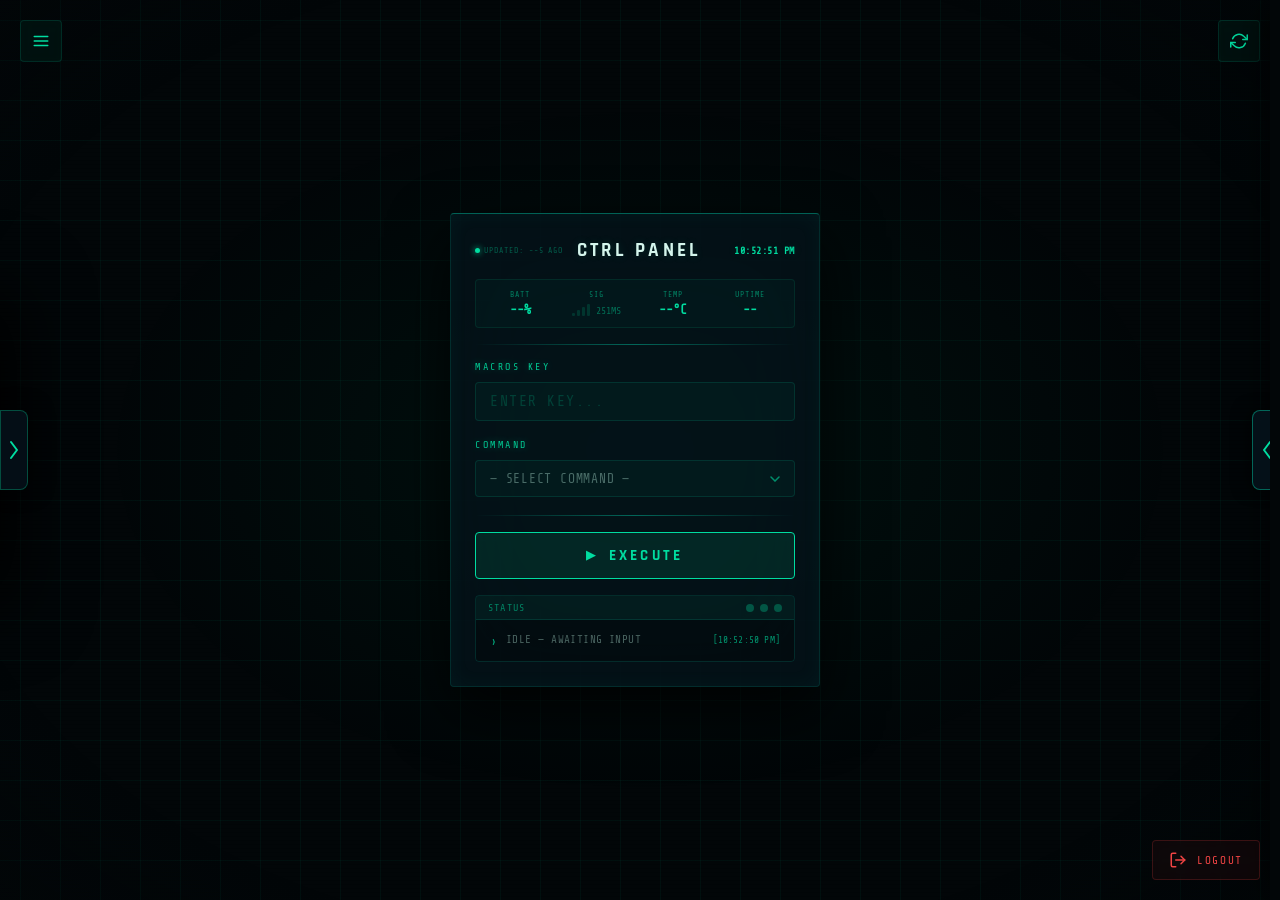
==== home.html @ 19fa2886 "SAVEPOINT : Added vault-display" ====
<!DOCTYPE html>
<html lang="en">
<head>
  <meta charset="UTF-8">
  <title>Control Panel</title>
  <meta name="viewport" content="width=device-width, initial-scale=1.0">
  <link rel="preconnect" href="https://fonts.googleapis.com">
  <link href="https://fonts.googleapis.com/css2?family=Share+Tech+Mono&family=Rajdhani:wght@500;700&display=swap" rel="stylesheet">
  <link rel="icon" type="image/svg+xml" href="favicon.svg">
  <link rel="stylesheet" href="style.css">
</head>
<body>
  <div class="noise"></div>
  <div class="bg-grid"></div>
  <div class="bg-vignette"></div>
  <div class="scanline"></div>
  
  <!-- Top Left Navigation Menu -->
  <div class="top-left-menu" id="topLeftMenu">
    <button class="nav-btn" onclick="document.getElementById('navDropdown').classList.toggle('open')" title="SYSTEM MENU">
      <svg width="18" height="18" viewBox="0 0 24 24" fill="none" stroke="currentColor" stroke-width="2" stroke-linecap="round" stroke-linejoin="round">
        <line x1="3" y1="12" x2="21" y2="12"></line>
        <line x1="3" y1="6" x2="21" y2="6"></line>
        <line x1="3" y1="18" x2="21" y2="18"></line>
      </svg>
    </button>
    <div class="nav-dropdown" id="navDropdown">
      <a href="/home" class="nav-drop-item">
        <svg width="14" height="14" viewBox="0 0 24 24" fill="none" stroke="currentColor" stroke-width="2" stroke-linecap="round" stroke-linejoin="round"><path d="M3 9l9-7 9 7v11a2 2 0 0 1-2 2H5a2 2 0 0 1-2-2z"></path><polyline points="9 22 9 12 15 12 15 22"></polyline></svg>
        DASHBOARD
      </a>
      <a href="/schedule" class="nav-drop-item">
        <svg width="14" height="14" viewBox="0 0 24 24" fill="none" stroke="currentColor" stroke-width="2" stroke-linecap="round" stroke-linejoin="round"><rect x="3" y="4" width="18" height="18" rx="2" ry="2"></rect><line x1="16" y1="2" x2="16" y2="6"></line><line x1="8" y1="2" x2="8" y2="6"></line><line x1="3" y1="10" x2="21" y2="10"></line></svg>
        SCHEDULER
      </a>
      <a href="/requests" class="nav-drop-item">
        <svg width="14" height="14" viewBox="0 0 24 24" fill="none" stroke="currentColor" stroke-width="2" stroke-linecap="round" stroke-linejoin="round"><polyline points="22 12 18 12 15 21 9 3 6 12 2 12"></polyline></svg>
        HTTP LOGS
      </a>
      <a href="/statuslogs" class="nav-drop-item">
        <svg width="14" height="14" viewBox="0 0 24 24" fill="none" stroke="currentColor" stroke-width="2" stroke-linecap="round" stroke-linejoin="round"><path d="M22 12h-4l-3 9L9 3l-3 9H2"></path></svg>
        STATUS LOGS
      </a>
      <a href="/schedule/logs" class="nav-drop-item">
        <svg width="14" height="14" viewBox="0 0 24 24" fill="none" stroke="currentColor" stroke-width="2" stroke-linecap="round" stroke-linejoin="round"><path d="M14 2H6a2 2 0 0 0-2 2v16a2 2 0 0 0 2 2h12a2 2 0 0 0 2-2V8z"></path><polyline points="14 2 14 8 20 8"></polyline><line x1="16" y1="13" x2="8" y2="13"></line><line x1="16" y1="17" x2="8" y2="17"></line><polyline points="10 9 9 9 8 9"></polyline></svg>
        SCHEDULE LOGS
      </a>
      <a href="/vault/list" class="nav-drop-item">
        <svg width="14" height="14" viewBox="0 0 24 24" fill="none" stroke="currentColor" stroke-width="2" stroke-linecap="round" stroke-linejoin="round"><path d="M22 19a2 2 0 0 1-2 2H4a2 2 0 0 1-2-2V5a2 2 0 0 1 2-2h5l2 3h9a2 2 0 0 1 2 2z"></path></svg>
        VAULT
      </a>
      <a href="/logout" class="nav-drop-item" style="color:#ef4444; border-top:1px solid rgba(239,68,68,0.2)">
        <svg width="14" height="14" viewBox="0 0 24 24" fill="none" stroke="currentColor" stroke-width="2" stroke-linecap="round" stroke-linejoin="round"><path d="M9 21H5a2 2 0 0 1-2-2V5a2 2 0 0 1 2-2h4"></path><polyline points="16 17 21 12 16 7"></polyline><line x1="21" y1="12" x2="9" y2="12"></line></svg>
        LOGOUT
      </a>
    </div>
  </div>

  <!-- Corner Reload Button -->
  <button class="reload-btn" onclick="location.reload()" title="RELOAD SYSTEM">
    <svg width="18" height="18" viewBox="0 0 24 24" fill="none" stroke="currentColor" stroke-width="2" stroke-linecap="round" stroke-linejoin="round">
      <path d="M23 4v6h-6"></path>
      <path d="M1 20v-6h6"></path>
      <path d="M3.51 9a9 9 0 0 1 14.85-3.36L23 10M1 14l4.64 4.36A9 9 0 0 0 20.49 15"></path>
    </svg>
  </button>

  <!-- Error Modal -->
  <div id="errorModal" class="modal">
    <div class="modal-content">
      <div class="modal-header">
        <span class="mono-xs" style="color:var(--red)">ERROR LOG DETAILS</span>
        <button class="modal-close" onclick="closeModal()">&times;</button>
      </div>
      <div id="errorModalBody" class="modal-body"></div>
    </div>
  </div>

  <!-- Confirmation Modal -->
  <div id="confirmModal" class="modal">
    <div class="modal-content confirm">
      <div class="modal-header confirm">
        <span class="mono-xs" style="color:var(--red)">SYSTEM CONFIRMATION</span>
      </div>
      <div class="modal-body confirm">
        <p id="confirmMessage" style="color:var(--text); font-size:12px; margin-bottom:20px;"></p>
        <div style="display:flex; gap:10px;">
          <button id="confirmBtn" class="confirm-btn yes">CLEAR LOGS</button>
          <button onclick="closeConfirm()" class="confirm-btn no">ABORT</button>
        </div>
      </div>
    </div>
  </div>


  <div class="container" id="mainContainer">
    <div class="scan-pulse"></div>

    <div class="panel-header">
      <div class="header-side">
        <div class="status-dot" id="dot"></div>
        <span id="lastSeen" class="mono-xs last-seen-label">UPDATED: --s AGO</span>
      </div>
      <h1 class="panel-title">CTRL PANEL</h1>
      <div class="header-side right">
        <span class="mono-xs" id="clock">--:--:--</span>
      </div>
    </div>

    <!-- Hardware Status Bar -->
    <div class="hw-status-bar">
      <div class="hw-item">
        <span class="hw-label">BATT</span>
        <div class="hw-val-wrap" id="battContainer">
          <span class="hw-val" id="battVal">--%</span>
          <svg class="charge-icon" id="chargeIcon" viewBox="0 0 24 24" width="10" height="10" fill="currentColor">
            <path d="M13 2L3 14h9l-1 8 10-12h-9l1-8z"></path>
          </svg>
        </div>
      </div>
      <div class="hw-item">
        <span class="hw-label">SIG</span>
        <div style="display:flex; align-items:center; gap:6px;">
          <div class="sig-bars" id="sigVal">
            <span class="bar"></span>
            <span class="bar"></span>
            <span class="bar"></span>
            <span class="bar"></span>
          </div>
          <span id="pingVal" class="mono-xs" style="opacity:0.8; font-size:10px; letter-spacing:0; margin-top:2px;">--ms</span>
        </div>
      </div>
      <div class="hw-item">
        <span class="hw-label">TEMP</span>
        <span class="hw-val" id="tempVal">--°C</span>
      </div>
      <div class="hw-item">
        <span class="hw-label">UPTIME</span>
        <span class="hw-val" id="uptimeVal">--</span>
      </div>
    </div>

    <div class="divider"></div>

    <!-- Macros Key -->
    <div class="field-group">
      <label class="field-label" for="key">MACROS KEY</label>
      <div class="input-wrap">
        <input
          type="password"
          id="key"
          class="stealth-input"
          placeholder="ENTER KEY..."
          autocomplete="off"
          spellcheck="false"
        >
        <div class="input-underline"></div>
      </div>
    </div>

    <!-- Command Select (custom) -->
    <div class="field-group">
      <label class="field-label">COMMAND</label>
      <div class="dropdown" id="dropdown">
        <button class="dd-trigger" id="ddTrigger" type="button" onclick="toggleDropdown()">
          <span class="dd-value" id="ddValue">— SELECT COMMAND —</span>
          <svg class="dd-arrow" id="ddArrow" width="10" height="6" viewBox="0 0 10 6" fill="none">
            <path d="M1 1L5 5L9 1" stroke="currentColor" stroke-width="1.5" stroke-linecap="round"/>
          </svg>
        </button>
        <div class="dd-menu" id="ddMenu">
          <div class="dd-search-wrap">
            <input type="text" id="ddSearch" placeholder="SEARCH COMMANDS..." autocomplete="off">
          </div>
          
          <div class="dd-group-label">SYSTEM & POWER</div>
          <button class="dd-item" type="button" data-value="cancel_all_prev_macros" onclick="selectCmd(this)">
            <svg class="dd-icon red" viewBox="0 0 24 24"><circle cx="12" cy="12" r="10"/><line x1="15" y1="9" x2="9" y2="15"/><line x1="9" y1="9" x2="15" y2="15"/></svg>
            TERMINATE ALL MACROS
          </button>
          <button class="dd-item" type="button" data-value="batterysaver_on" onclick="selectCmd(this)">
            <svg class="dd-icon" viewBox="0 0 24 24"><path d="M13 2L3 14h9l-1 8 10-12h-9l1-8z"/></svg>
            BATTERY SAVER ON
          </button>
          <button class="dd-item" type="button" data-value="batterysaver_off" onclick="selectCmd(this)">
            <svg class="dd-icon dim" viewBox="0 0 24 24"><path d="M13 2L3 14h9l-1 8 10-12h-9l1-8z"/></svg>
            BATTERY SAVER OFF
          </button>
          <button class="dd-item" type="button" data-value="darktheme_on" onclick="selectCmd(this)">
            <svg class="dd-icon" viewBox="0 0 24 24"><path d="M21 12.79A9 9 0 1 1 11.21 3 7 7 0 0 0 21 12.79z"/></svg>
            DARK THEME ON
          </button>
          <button class="dd-item" type="button" data-value="darktheme_off" onclick="selectCmd(this)">
            <svg class="dd-icon amber" viewBox="0 0 24 24"><circle cx="12" cy="12" r="5"/><line x1="12" y1="1" x2="12" y2="3"/><line x1="12" y1="21" x2="12" y2="23"/><line x1="4.22" y1="4.22" x2="5.64" y2="5.64"/><line x1="18.36" y1="18.36" x2="19.78" y2="19.78"/><line x1="1" y1="12" x2="3" y2="12"/><line x1="21" y1="12" x2="23" y2="12"/><line x1="4.22" y1="19.78" x2="5.64" y2="18.36"/><line x1="18.36" y1="5.64" x2="19.78" y2="4.22"/></svg>
            DARK THEME OFF
          </button>
          <button class="dd-item" type="button" data-value="netmonster" onclick="selectCmd(this)">
            <svg class="dd-icon" viewBox="0 0 24 24"><path d="M12 2L2 7l10 5 10-5-10-5zM2 17l10 5 10-5M2 12l10 5 10-5"/></svg>
            NETMONSTER STATUS
          </button>
          <button class="dd-item" type="button" data-value="test" onclick="selectCmd(this)">
            <svg class="dd-icon" viewBox="0 0 24 24"><polyline points="22 12 18 12 15 21 9 3 6 12 2 12"/></svg>
            TEST DIAGNOSTICS
          </button>

          <div class="dd-group-label">DEVICE CONTROL</div>
          <button class="dd-item" type="button" data-value="lock" onclick="selectCmd(this)">
            <svg class="dd-icon" viewBox="0 0 24 24"><rect x="3" y="11" width="18" height="11" rx="2" ry="2"/><path d="M7 11V7a5 5 0 0 1 10 0v4"/></svg>
            LOCK DEVICE
          </button>
          <button class="dd-item" type="button" data-value="aeroplane_on" onclick="selectCmd(this)">
            <svg class="dd-icon" viewBox="0 0 24 24"><path d="M17.8 19.2L16 11l3.5-3.5C21 6 21.5 4 21 3.5c-.5-.5-2.5 0-4 1.5L13.5 8.5 5.3 6.7c-1.1-.3-2.3.3-2.8 1.4-.3.9-.1 1.8.4 2.4l7.1 4.4L6.7 20c-.5.5-.6 1.2-.2 1.6s1.1.3 1.6-.2l5.1-3.3 4.4 7.1c.6.5 1.5.7 2.4.4 1.1-.5 1.7-1.7 1.4-2.8z"/></svg>
            AEROPLANE MODE ON
          </button>
          <button class="dd-item" type="button" data-value="aeroplane_off" onclick="selectCmd(this)">
            <svg class="dd-icon dim" viewBox="0 0 24 24"><path d="M17.8 19.2L16 11l3.5-3.5C21 6 21.5 4 21 3.5c-.5-.5-2.5 0-4 1.5L13.5 8.5 5.3 6.7c-1.1-.3-2.3.3-2.8 1.4-.3.9-.1 1.8.4 2.4l7.1 4.4L6.7 20c-.5.5-.6 1.2-.2 1.6s1.1.3 1.6-.2l5.1-3.3 4.4 7.1c.6.5 1.5.7 2.4.4 1.1-.5 1.7-1.7 1.4-2.8z"/><line x1="2" y1="2" x2="22" y2="22" stroke="currentColor" stroke-width="2"/></svg>
            AEROPLANE MODE OFF
          </button>
          <button class="dd-item" type="button" data-value="wifi_on" onclick="selectCmd(this)">
            <svg class="dd-icon" viewBox="0 0 24 24"><path d="M5 12.55a11 11 0 0 1 14.08 0"/><path d="M1.42 9a16 16 0 0 1 21.16 0"/><path d="M8.53 16.11a6 6 0 0 1 6.95 0"/><line x1="12" y1="20" x2="12.01" y2="20"/></svg>
            WIFI ENABLE
          </button>
          <button class="dd-item" type="button" data-value="wifi_off" onclick="selectCmd(this)">
            <svg class="dd-icon dim" viewBox="0 0 24 24"><path d="M5 12.55a11 11 0 0 1 14.08 0"/><path d="M1.42 9a16 16 0 0 1 21.16 0"/><path d="M8.53 16.11a6 6 0 0 1 6.95 0"/><line x1="2" y1="2" x2="22" y2="22" stroke="currentColor" stroke-width="2"/></svg>
            WIFI DISABLE
          </button>
          <button class="dd-item" type="button" data-value="bluetooth_on" onclick="selectCmd(this)">
            <svg class="dd-icon" viewBox="0 0 24 24"><polyline points="6.5 6.5 17.5 17.5 12 23 12 1 17.5 6.5 6.5 17.5"/></svg>
            BT ENABLE
          </button>
          <button class="dd-item" type="button" data-value="bluetooth_off" onclick="selectCmd(this)">
            <svg class="dd-icon dim" viewBox="0 0 24 24"><polyline points="6.5 6.5 17.5 17.5 12 23 12 1 17.5 6.5 6.5 17.5"/><line x1="2" y1="2" x2="22" y2="22" stroke="currentColor" stroke-width="2"/></svg>
            BT DISABLE
          </button>
          <button class="dd-item" type="button" data-value="autorotate_on" onclick="selectCmd(this)">
            <svg class="dd-icon" viewBox="0 0 24 24"><path d="M23 4v6h-6"/><path d="M1 20v-6h6"/><path d="M3.51 9a9 9 0 0 1 14.85-3.36L23 10M1 14l4.64 4.36A9 9 0 0 0 20.49 15"/></svg>
            AUTO ROTATE ENABLE
          </button>
          <button class="dd-item" type="button" data-value="autorotate_off" onclick="selectCmd(this)">
            <svg class="dd-icon dim" viewBox="0 0 24 24"><path d="M23 4v6h-6"/><path d="M1 20v-6h6"/><path d="M3.51 9a9 9 0 0 1 14.85-3.36L23 10M1 14l4.64 4.36A9 9 0 0 0 20.49 15"/><line x1="2" y1="2" x2="22" y2="22" stroke="currentColor" stroke-width="2"/></svg>
            AUTO ROTATE DISABLE
          </button>

          <div class="dd-group-label">LOCATION & TRACKING</div>
          <button class="dd-item" type="button" data-value="location_share_recent" onclick="selectCmd(this)">
            <svg class="dd-icon amber" viewBox="0 0 24 24"><path d="M21 10c0 7-9 13-9 13s-9-6-9-13a9 9 0 0 1 18 0z"/><circle cx="12" cy="10" r="3"/><polyline points="12 6 12 10 14 12"/></svg>
            GPS SYNC (RECENT)
          </button>
          <button class="dd-item" type="button" data-value="location_share" onclick="selectCmd(this)">
            <svg class="dd-icon amber" viewBox="0 0 24 24"><path d="M21 10c0 7-9 13-9 13s-9-6-9-13a9 9 0 0 1 18 0z"/><circle cx="12" cy="10" r="3"/><polyline points="12 6 12 10 14 12"/></svg>
            GPS SYNC (LIVE)
          </button>

          <div class="dd-group-label">MEDIA & SURVEILLANCE</div>
          <button class="dd-item" type="button" data-value="photo_click" onclick="selectCmd(this)">
            <svg class="dd-icon amber" viewBox="0 0 24 24"><path d="M23 19a2 2 0 0 1-2 2H3a2 2 0 0 1-2-2V8a2 2 0 0 1 2-2h4l2-3h6l2 3h4a2 2 0 0 1 2 2z"/><circle cx="12" cy="13" r="4"/></svg>
            TAKE PHOTO
          </button>
          <button class="dd-item" type="button" data-value="photo_front" onclick="selectCmd(this)">
            <svg class="dd-icon amber" viewBox="0 0 24 24"><path d="M23 19a2 2 0 0 1-2 2H3a2 2 0 0 1-2-2V8a2 2 0 0 1 2-2h4l2-3h6l2 3h4a2 2 0 0 1 2 2z"/><circle cx="12" cy="13" r="4"/><path d="M12 9v4M10 11h4"/></svg>
            TAKE PHOTO (FRONT)
          </button>
          <button class="dd-item" type="button" data-value="videorecording_on" onclick="selectCmd(this)">
            <svg class="dd-icon amber" viewBox="0 0 24 24"><polygon points="23 7 16 12 23 17 23 7"/><rect x="1" y="5" width="15" height="14" rx="2" ry="2"/><circle cx="8" cy="12" r="2"/></svg>
            RECORD VIDEO
          </button>
          <button class="dd-item" type="button" data-value="microphone_record" onclick="selectCmd(this)">
            <svg class="dd-icon amber" viewBox="0 0 24 24"><path d="M12 1a3 3 0 0 0-3 3v8a3 3 0 0 0 6 0V4a3 3 0 0 0-3-3z"/><path d="M19 10v2a7 7 0 0 1-14 0v-2"/><line x1="12" y1="19" x2="12" y2="23"/><line x1="8" y1="23" x2="16" y2="23"/></svg>
            RECORD AUDIO
          </button>
          <button class="dd-item" type="button" data-value="speak_text" onclick="selectCmd(this)">
            <svg class="dd-icon" viewBox="0 0 24 24"><path d="M16 21v-2a4 4 0 0 0-4-4H6a4 4 0 0 0-4 4v2"/><circle cx="9" cy="7" r="4"/><path d="M22 12c0 2.21-1.79 4-4 4M18 8c2.21 0 4 1.79 4 4"/></svg>
            SPEAK TEXT
          </button>
          <button class="dd-item" type="button" data-value="notification" onclick="selectCmd(this)">
            <svg class="dd-icon amber" viewBox="0 0 24 24"><path d="M18 8A6 6 0 0 0 6 8c0 7-3 9-3 9h18s-3-2-3-9"></path><path d="M13.73 21a2 2 0 0 1-3.46 0"></path></svg>
            SEND NOTIFICATION
          </button>
          <button class="dd-item" type="button" data-value="vibrate_on" onclick="selectCmd(this)">
            <svg class="dd-icon" viewBox="0 0 24 24"><path d="m2 8 2 2 2-2-2-2z"/><path d="m18 8 2 2 2-2-2-2z"/><path d="m2 16 2 2 2-2-2-2z"/><path d="m18 16 2 2 2-2-2-2z"/><path d="M9 18a3 3 0 0 1-3-3V9a3 3 0 0 1 6 0v6a3 3 0 0 1-3 3z"/></svg>
            VIBRATE MODE ON
          </button>
          <button class="dd-item" type="button" data-value="vibrate_off" onclick="selectCmd(this)">
            <svg class="dd-icon dim" viewBox="0 0 24 24"><path d="m2 8 2 2 2-2-2-2z"/><path d="m18 8 2 2 2-2-2-2z"/><path d="m2 16 2 2 2-2-2-2z"/><path d="m18 16 2 2 2-2-2-2z"/><path d="M9 18a3 3 0 0 1-3-3V9a3 3 0 0 1 6 0v6a3 3 0 0 1-3 3z"/><line x1="2" y1="2" x2="22" y2="22" stroke="currentColor" stroke-width="2"/></svg>
            VIBRATE MODE OFF
          </button>
          <button class="dd-item" type="button" data-value="vibrate_starwars" onclick="selectCmd(this)">
            <svg class="dd-icon" viewBox="0 0 24 24"><path d="M12 2v4M12 18v4M4.93 4.93l2.83 2.83m8.48 8.48l2.83 2.83M2 12h4m12 0h4M4.93 19.07l2.83-2.83m8.48-8.48l2.83-2.83"/><path d="M8 12a4 4 0 1 1 8 0 4 4 0 0 1-8 0Z"/></svg>
            VIBRATE STARWARS
          </button>
          <button class="dd-item" type="button" data-value="demo_on" onclick="selectCmd(this)">
            <svg class="dd-icon" viewBox="0 0 24 24"><rect x="2" y="3" width="20" height="14" rx="2" ry="2"/><line x1="8" y1="21" x2="16" y2="21"/><line x1="12" y1="17" x2="12" y2="21"/></svg>
            DEMO MODE ON
          </button>
          <button class="dd-item" type="button" data-value="demo_off" onclick="selectCmd(this)">
            <svg class="dd-icon dim" viewBox="0 0 24 24"><rect x="2" y="3" width="20" height="14" rx="2" ry="2"/><line x1="8" y1="21" x2="16" y2="21"/><line x1="12" y1="17" x2="12" y2="21"/><line x1="2" y1="2" x2="22" y2="22" stroke="currentColor" stroke-width="2"/></svg>
            DEMO MODE OFF
          </button>
          <button class="dd-item" type="button" data-value="start_sshd" onclick="selectCmd(this)">
            <svg class="dd-icon" viewBox="0 0 24 24"><polyline points="4 17 10 11 4 5"/><line x1="12" y1="19" x2="20" y2="19"/></svg>
            ROOT ACCESS (SSH)
          </button>
        </div>
      </div>
    </div>

    <!-- Secondary Parameter (cmd2) -->
    <div class="field-group" id="cmd2Wrapper" style="display: none; height: 0; overflow: hidden; margin-bottom: 0;">
      <label class="field-label" id="cmd2Label">PARAMETER</label>
      <div class="input-wrap">
        <textarea
          id="cmd2"
          placeholder="ENTER MESSAGE..."
          autocomplete="off"
          spellcheck="false"
          rows="1"
        ></textarea>
        <div class="input-underline"></div>
      </div>
    </div>
    <div class="divider"></div>

    <!-- Execute -->
    <button class="exec-btn" id="execBtn" onclick="execute()">
      <div class="exec-icon-wrap">
        <span class="exec-icon">▶</span>
        <span class="spinner"></span>
      </div>
      <span class="exec-label">EXECUTE</span>
      <div class="exec-ripple" id="ripple"></div>
    </button>

    <!-- Status terminal -->
    <div class="terminal">
      <div class="terminal-bar">
        <span class="mono-xs">STATUS</span>
        <div class="term-dots">
          <button id="copyLogsBtn" title="COPY LAST 10 LOGS" onclick="copyLogs()"></button>
          <span></span>
          <button id="clearLogsBtn" title="CLEAR LOGS" onclick="clearLogs()"></button>
        </div>
      </div>
      <div class="terminal-body" id="terminalBody">
        <!-- Managed by script.js -->
      </div>
    </div>

  </div>

  <!-- Left Sidebar Toggle Handle -->
  <div class="sidebar-toggle-handle left" id="leftSidebarHandle" onclick="toggleLeftSidebar()">
    <svg width="12" height="20" viewBox="0 0 12 20" fill="none" stroke="currentColor" stroke-width="2" stroke-linecap="round" stroke-linejoin="round">
      <polyline points="3 18 9 10 3 2"></polyline>
    </svg>
  </div>

  <!-- Left Sidebar (Audio Telemetry) -->
  <aside class="system-sidebar left" id="leftSidebar">
    <div class="sidebar-content">
      <section class="sidebar-section">

        <div class="volume-container">
          <button id="volExecuteBtn" class="floating-sync-btn" onclick="executeVolumeSync()" title="Sync to Device">
            <svg width="14" height="14" viewBox="0 0 24 24" fill="none" stroke="currentColor" stroke-width="2" stroke-linecap="round" stroke-linejoin="round">
              <path d="M21 2v6h-6"></path><path d="M3 12a9 9 0 0 1 15-6.7L21 8"></path><path d="M3 22v-6h6"></path><path d="M21 12a9 9 0 0 1-15 6.7L3 16"></path>
            </svg>
          </button>
          <!-- Ambient Waveform Background -->

          <div class="volume-waveform">
            <svg viewBox="0 0 400 100" preserveAspectRatio="none">
              <path d="M0 50 C 50 10, 100 90, 150 50 C 200 10, 250 90, 300 50 C 350 10, 400 90, 450 50" stroke="rgba(0, 255, 170, 0.4)" stroke-width="0.5" fill="none" />
              <path d="M0 50 C 70 20, 130 80, 200 50 C 270 20, 330 80, 400 50" stroke="rgba(0, 255, 170, 0.2)" stroke-width="0.3" fill="none" />
            </svg>
          </div>

          <!-- Media -->
          <div class="volume-track" data-type="media">
            <div class="volume-bar-bg">
              <div id="vol_media_fill" class="volume-bar-fill"></div>
            </div>
            <div id="vol_media_icon" class="volume-icon-wrap">
              <svg width="14" height="14" viewBox="0 0 24 24" fill="none" stroke="currentColor" stroke-width="2" stroke-linecap="round" stroke-linejoin="round"><path d="M9 18V5l12-2v13"></path><circle cx="6" cy="18" r="3"></circle><circle cx="18" cy="16" r="3"></circle></svg>
            </div>
            <span id="vol_media_val" class="volume-value">0%</span>
          </div>
          <!-- Ringer -->
          <div class="volume-track" data-type="ringer">
            <div class="volume-bar-bg">
              <div id="vol_ringer_fill" class="volume-bar-fill"></div>
            </div>
            <div id="vol_ringer_icon" class="volume-icon-wrap">
              <svg width="14" height="14" viewBox="0 0 24 24" fill="none" stroke="currentColor" stroke-width="2" stroke-linecap="round" stroke-linejoin="round"><path d="M22 16.92v3a2 2 0 0 1-2.18 2 19.79 19.79 0 0 1-8.63-3.07 19.5 19.5 0 0 1-6-6 19.79 19.79 0 0 1-3.07-8.67A2 2 0 0 1 4.11 2h3a2 2 0 0 1 2 1.72 12.84 12.84 0 0 0 .7 2.81 2 2 0 0 1-.45 2.11L8.09 9.91a16 16 0 0 0 6 6l1.27-1.27a2 2 0 0 1 2.11-.45 12.84 12.84 0 0 0 2.81.7A2 2 0 0 1 22 16.92z"></path></svg>
            </div>
            <span id="vol_ringer_val" class="volume-value">0%</span>
          </div>
          <!-- Notification -->
          <div class="volume-track" data-type="notification">
            <div class="volume-bar-bg">
              <div id="vol_notification_fill" class="volume-bar-fill"></div>
            </div>
            <div id="vol_notification_icon" class="volume-icon-wrap">
              <svg width="14" height="14" viewBox="0 0 24 24" fill="none" stroke="currentColor" stroke-width="2" stroke-linecap="round" stroke-linejoin="round"><path d="M18 8A6 6 0 0 0 6 8c0 7-3 9-3 9h18s-3-2-3-9"></path><path d="M13.73 21a2 2 0 0 1-3.46 0"></path></svg>
            </div>
            <span id="vol_notification_val" class="volume-value">0%</span>
          </div>
          <!-- Alarm -->
          <div class="volume-track" data-type="alarm">
            <div class="volume-bar-bg">
              <div id="vol_alarm_fill" class="volume-bar-fill"></div>
            </div>
            <div id="vol_alarm_icon" class="volume-icon-wrap">
              <svg width="14" height="14" viewBox="0 0 24 24" fill="none" stroke="currentColor" stroke-width="2" stroke-linecap="round" stroke-linejoin="round"><circle cx="12" cy="13" r="8"></circle><path d="M12 9v4l2 2"></path><path d="m5 3 2 2"></path><path d="m19 3-2 2"></path></svg>
            </div>
            <span id="vol_alarm_val" class="volume-value">0%</span>
          </div>
        </div>
      </section>
  </aside>

  <!-- System Sidebar -->

  <div class="sidebar-toggle-handle" id="sidebarHandle" onclick="toggleSidebar()">
    <svg width="12" height="20" viewBox="0 0 12 20" fill="none" stroke="currentColor" stroke-width="2" stroke-linecap="round" stroke-linejoin="round">
      <polyline points="9 18 3 10 9 2"></polyline>
    </svg>
  </div>

  <aside class="system-sidebar" id="systemSidebar">
    <div class="sidebar-content">
      <section class="sidebar-section">
        <label class="sidebar-label">System States</label>
        <div class="control-grid">
          <div class="control-item">
            <div class="control-info">
              <svg class="control-icon" width="18" height="18" viewBox="0 0 24 24" fill="none" stroke="currentColor" stroke-width="2" stroke-linecap="round" stroke-linejoin="round"><path d="M5 12.55a11 11 0 0 1 14.08 0"></path><path d="M1.42 9a16 16 0 0 1 21.16 0"></path><path d="M8.53 16.11a6 6 0 0 1 6.95 0"></path><line x1="12" y1="20" x2="12.01" y2="20"></line></svg>
              <span class="control-name">Wi-Fi</span>
            </div>
            <label class="switch">
              <input type="checkbox" id="toggle_wifi" onchange="toggleSystemSetting('wifi', this.checked)">
              <span class="slider"></span>
            </label>
          </div>
          <div class="control-item">
            <div class="control-info">
              <svg class="control-icon" width="18" height="18" viewBox="0 0 24 24" fill="none" stroke="currentColor" stroke-width="2" stroke-linecap="round" stroke-linejoin="round"><polyline points="6.5 6.5 17.5 17.5 12 23 12 1 17.5 6.5 6.5 17.5"></polyline></svg>
              <span class="control-name">Bluetooth</span>
            </div>
            <label class="switch">
              <input type="checkbox" id="toggle_bluetooth" onchange="toggleSystemSetting('bluetooth', this.checked)">
              <span class="slider"></span>
            </label>
          </div>
          <div class="control-item">
            <div class="control-info">
              <svg class="control-icon" width="18" height="18" viewBox="0 0 24 24" fill="none" stroke="currentColor" stroke-width="2" stroke-linecap="round" stroke-linejoin="round"><path d="M17.8 19.2L16 11l3.5-3.5C21 6 21.5 4 21 3.5c-.5-.5-2.5 0-4 1.5L13.5 8.5 5.3 6.7c-1.1-.3-2.3.3-2.8 1.4-.3.9-.1 1.8.4 2.4l7.1 4.4L6.7 20c-.5.5-.6 1.2-.2 1.6s1.1.3 1.6-.2l5.1-3.3 4.4 7.1c.6.5 1.5.7 2.4.4 1.1-.5 1.7-1.7 1.4-2.8z"></path></svg>
              <span class="control-name">Airplane</span>
            </div>
            <label class="switch">
              <input type="checkbox" id="toggle_airplane" onchange="toggleSystemSetting('airplane', this.checked)">
              <span class="slider"></span>
            </label>
          </div>
          <div class="control-item">
            <div class="control-info">
              <svg class="control-icon" width="18" height="18" viewBox="0 0 24 24" fill="none" stroke="currentColor" stroke-width="2" stroke-linecap="round" stroke-linejoin="round"><circle cx="12" cy="12" r="10"></circle><line x1="4.93" y1="4.93" x2="19.07" y2="19.07"></line></svg>
              <span class="control-name">DND</span>
            </div>
            <label class="switch">
              <input type="checkbox" id="toggle_dnd" onchange="toggleSystemSetting('dnd', this.checked)">
              <span class="slider"></span>
            </label>
          </div>
          <div class="control-item">
            <div class="control-info">
              <svg class="control-icon" width="18" height="18" viewBox="0 0 24 24" fill="none" stroke="currentColor" stroke-width="2" stroke-linecap="round" stroke-linejoin="round"><path d="M23 4v6h-6"></path><path d="M1 20v-6h6"></path><path d="M3.51 9a9 9 0 0 1 14.85-3.36L23 10"></path><path d="M1 14l4.64 4.36A9 9 0 0 0 20.49 15"></path></svg>
              <span class="control-name">Rotation</span>
            </div>
            <label class="switch">
              <input type="checkbox" id="toggle_rotate" onchange="toggleSystemSetting('rotate', this.checked)">
              <span class="slider"></span>
            </label>
          </div>
          <div class="control-item">
            <div class="control-info">
              <svg class="control-icon" width="18" height="18" viewBox="0 0 24 24" fill="none" stroke="currentColor" stroke-width="2" stroke-linecap="round" stroke-linejoin="round"><rect x="1" y="6" width="18" height="12" rx="2" ry="2"></rect><line x1="23" y1="13" x2="23" y2="11"></line><polyline points="8 12 11 15 16 10"></polyline></svg>
              <span class="control-name">Battery Saver</span>
            </div>
            <label class="switch">
              <input type="checkbox" id="toggle_batterysaver" onchange="toggleSystemSetting('batterysaver', this.checked)">
              <span class="slider"></span>
            </label>
          </div>
          <div class="control-item">
            <div class="control-info">
              <svg class="control-icon" width="18" height="18" viewBox="0 0 24 24" fill="none" stroke="currentColor" stroke-width="2" stroke-linecap="round" stroke-linejoin="round"><path d="M21 12.79A9 9 0 1 1 11.21 3 7 7 0 0 0 21 12.79z"></path></svg>
              <span class="control-name">Dark Mode</span>
            </div>
            <label class="switch">
              <input type="checkbox" id="toggle_night" onchange="toggleSystemSetting('night', this.checked)">
              <span class="slider"></span>
            </label>
          </div>
          <div class="control-item">
            <div class="control-info">
              <svg class="control-icon" width="18" height="18" viewBox="0 0 24 24" fill="none" stroke="currentColor" stroke-width="2" stroke-linecap="round" stroke-linejoin="round"><path d="M21 10c0 7-9 13-9 13s-9-6-9-13a9 9 0 0 1 18 0z"></path><circle cx="12" cy="10" r="3"></circle></svg>
              <span class="control-name">Location</span>
            </div>
            <label class="switch">
              <input type="checkbox" id="toggle_location" onchange="toggleSystemSetting('location', this.checked)">
              <span class="slider"></span>
            </label>
          </div>
          <div class="control-item">
            <div class="control-info">
              <svg class="control-icon" width="18" height="18" viewBox="0 0 24 24" fill="none" stroke="currentColor" stroke-width="2" stroke-linecap="round" stroke-linejoin="round"><path d="M9 18a3 3 0 0 1-3-3V9a3 3 0 0 1 6 0v6a3 3 0 0 1-3 3z"></path></svg>
              <span class="control-name">Vibrate</span>
            </div>
            <label class="switch">
              <input type="checkbox" id="toggle_mute" onchange="toggleSystemSetting('mute', this.checked)">
              <span class="slider"></span>
            </label>
          </div>
        </div>
      </section>

      <section class="sidebar-section">
        <label class="sidebar-label">Tactical Triggers</label>
        <div class="trigger-grid">
          <button class="trigger-btn" onclick="triggerImmediate('lock')">
            <svg width="14" height="14" viewBox="0 0 24 24" fill="none" stroke="currentColor" stroke-width="2"><rect x="3" y="11" width="18" height="11" rx="2" ry="2"></rect><path d="M7 11V7a5 5 0 0 1 10 0v4"></path></svg>
            <span>LOCK</span>
          </button>
          <button class="trigger-btn" onclick="triggerImmediate('location_share')">
            <svg width="14" height="14" viewBox="0 0 24 24" fill="none" stroke="currentColor" stroke-width="2"><path d="M21 10c0 7-9 13-9 13s-9-6-9-13a9 9 0 0 1 18 0z"></path><circle cx="12" cy="10" r="3"></circle></svg>
            <span>LIVE GPS</span>
          </button>
          <button class="trigger-btn" onclick="triggerImmediate('location_share_recent')">
            <svg width="14" height="14" viewBox="0 0 24 24" fill="none" stroke="currentColor" stroke-width="2"><circle cx="12" cy="12" r="10"></circle><polyline points="12 6 12 12 16 14"></polyline></svg>
            <span>RECENT GPS</span>
          </button>
          <button class="trigger-btn" onclick="triggerImmediate('photo_click')">
            <svg width="14" height="14" viewBox="0 0 24 24" fill="none" stroke="currentColor" stroke-width="2"><path d="M23 19a2 2 0 0 1-2 2H3a2 2 0 0 1-2-2V8a2 2 0 0 1 2-2h4l2-3h6l2 3h4a2 2 0 0 1 2 2z"></path><circle cx="12" cy="13" r="4"></circle></svg>
            <span>PHOTO</span>
          </button>
          <button class="trigger-btn" onclick="triggerImmediate('photo_front')">
            <svg width="14" height="14" viewBox="0 0 24 24" fill="none" stroke="currentColor" stroke-width="2"><path d="M23 19a2 2 0 0 1-2 2H3a2 2 0 0 1-2-2V8a2 2 0 0 1 2-2h4l2-3h6l2 3h4a2 2 0 0 1 2 2z"></path><circle cx="12" cy="13" r="4"></circle><path d="M12 9v4M10 11h4"></path></svg>
            <span>PHOTO (F)</span>
          </button>
          <button class="trigger-btn" onclick="triggerImmediate('videorecording_on')">
            <svg width="14" height="14" viewBox="0 0 24 24" fill="none" stroke="currentColor" stroke-width="2"><rect x="2" y="3" width="20" height="14" rx="2" ry="2"></rect><line x1="2" y1="10" x2="22" y2="10"></line><circle cx="12" cy="11" r="2"></circle></svg>
            <span>VIDEO REC</span>
          </button>
          <button class="trigger-btn" onclick="triggerImmediate('microphone_record')">
            <svg width="14" height="14" viewBox="0 0 24 24" fill="none" stroke="currentColor" stroke-width="2"><path d="M12 1a3 3 0 0 0-3 3v8a3 3 0 0 0 6 0V4a3 3 0 0 0-3-3z"></path><path d="M19 10v2a7 7 0 0 1-14 0v-2"></path><line x1="12" y1="19" x2="12" y2="23"></line></svg>
            <span>MIC REC</span>
          </button>
          <button class="trigger-btn" onclick="triggerImmediate('vibrate_starwars')">
            <svg width="14" height="14" viewBox="0 0 24 24" fill="none" stroke="currentColor" stroke-width="2"><path d="M13 2L3 14h9l-1 8 10-12h-9l1-8z"></path></svg>
            <span>STARWARS</span>
          </button>
          <button class="trigger-btn emergency" onclick="triggerImmediate('cancel_all_prev_macros')">
            <svg width="14" height="14" viewBox="0 0 24 24" fill="none" stroke="currentColor" stroke-width="2"><circle cx="12" cy="12" r="10"></circle><line x1="15" y1="9" x2="9" y2="15"></line><line x1="9" y1="9" x2="15" y2="15"></line></svg>
            <span>TERMINATE</span>
          </button>
        </div>
      </section>

      <section class="sidebar-section">
        <label class="sidebar-label">Interactive Comms</label>
        <div class="trigger-grid">
          <button class="trigger-btn" onclick="prepComms('speak_text', 'SPEAK')">
            <svg width="14" height="14" viewBox="0 0 24 24" fill="none" stroke="currentColor" stroke-width="2"><path d="M12 18.5a6.5 6.5 0 1 0 0-13 6.5 6.5 0 0 0 0 13z"></path><path d="M10.8 8.5L8.5 10.8l2.3 2.3"></path><path d="M13.2 13.5l2.3-2.3-2.3-2.3"></path></svg>
            <span>SPEAK</span>
          </button>
          <button class="trigger-btn" onclick="prepComms('notification', 'NOTIFY')">
            <svg width="14" height="14" viewBox="0 0 24 24" fill="none" stroke="currentColor" stroke-width="2"><path d="M18 8A6 6 0 0 0 6 8c0 7-3 9-3 9h18s-3-2-3-9"></path><path d="M13.73 21a2 2 0 0 1-3.46 0"></path></svg>
            <span>NOTIFY</span>
          </button>
        </div>
        
        <!-- Inline Comms Panel -->
        <div id="commsPanel" class="comms-panel">
          <div class="comms-header">
            <span id="commsTitle">SPEAK</span>
            <button class="comms-close" onclick="closeComms()">&times;</button>
          </div>
          <input type="text" id="commsInput" class="comms-input" placeholder="TYPE MESSAGE...">
          <button class="comms-send" id="commsSendBtn" onclick="execComms()">
            <span>EXECUTE</span>
            <svg width="12" height="12" viewBox="0 0 24 24" fill="none" stroke="currentColor" stroke-width="2"><line x1="22" y1="2" x2="11" y2="13"></line><polygon points="22 2 15 22 11 13 2 9 22 2"></polygon></svg>
          </button>
        </div>
      </section>
    </div>


    <div class="sidebar-footer">
      <button class="clear-btn" id="killAllBtn" onclick="killAllSettings()">
        <span class="exec-label">RESET</span>
      </button>
    </div>
  </aside>

<script src="script.js"></script>

<!-- Logout Button -->
<a href="/logout" class="logout-btn" title="TERMINATE SESSION AND CLEAR LOGS" onclick="setStatus('TERMINAL LOGS CLEARED', 'busy'); localStorage.removeItem('remote_terminal_history')">
  <svg width="18" height="18" viewBox="0 0 24 24" fill="none" stroke="currentColor" stroke-width="2" stroke-linecap="round" stroke-linejoin="round">
    <path d="M9 21H5a2 2 0 0 1-2-2V5a2 2 0 0 1 2-2h4"></path>
    <polyline points="16 17 21 12 16 7"></polyline>
    <line x1="21" y1="12" x2="9" y2="12"></line>
  </svg>
  <span>LOGOUT</span>
</a>

  <script>
    // Universal Backspace Navigation
    document.addEventListener('keydown', (e) => {
      if (e.key === 'Backspace') {
        const t = e.target;
        const isEditable = t.tagName === 'INPUT' || t.tagName === 'TEXTAREA' || t.isContentEditable;
        if (!isEditable) {
          e.preventDefault();
          window.history.back();
        }
      }
    });
  </script>
</body>
</html>
---- style.css ----
*, *::before, *::after { 
  box-sizing: border-box; 
  margin: 0; padding: 0; 
  -webkit-user-select: none;
  user-select: none;
  -webkit-touch-callout: none;
}

input, textarea, [contenteditable="true"], .stealth-input {
  -webkit-user-select: text !important;
  user-select: text !important;
}

:root {
  --bg:          #020608;
  --panel:       rgba(5, 18, 26, 0.93);
  --border:      rgba(0, 220, 180, 0.13);
  --border-hi:   rgba(0, 220, 180, 0.42);

  --teal:        #00dca0;
  --teal-dim:    rgba(0, 220, 160, 0.16);
  --teal-glow:   rgba(0, 220, 160, 0.15);
  --amber:       #f59e0b;
  --red:         #ef4444;

  --text:        #d4f5ec;
  --text-muted:  rgba(180, 230, 215, 0.40);
  --text-label:  rgba(0, 220, 160, 0.55);

  --mono:        'Share Tech Mono', monospace;
  --ui:          'Rajdhani', sans-serif;
  --r:           4px;
  --ease:        cubic-bezier(0.4, 0, 0.2, 1);
}

/* ── Background ─────────────────────────────────────────────── */
html {
  scrollbar-gutter: stable;
  scrollbar-width: thin;
  scrollbar-color: var(--teal) transparent;
}

/* Global Cyberpunk Scrollbar (Chrome/Edge/Safari) */
::-webkit-scrollbar {
  width: 6px;
  height: 6px;
}
::-webkit-scrollbar-track {
  background: var(--bg);
}
::-webkit-scrollbar-thumb {
  background: var(--border-hi);
  border-radius: 10px;
  border: 1px solid transparent;
}
::-webkit-scrollbar-thumb:hover {
  background: var(--teal);
  box-shadow: 0 0 10px var(--teal-glow);
}

.noise {
  position: fixed;
  top: -50%; left: -50%;
  width: 200%; height: 200%;
  background-image: url('[data-uri]');
  background-repeat: repeat;
  opacity: 0.045;
  z-index: 1000;
  pointer-events: none;
  animation: noiseJitter 0.2s steps(4) infinite;
}

@keyframes noiseJitter {
  0% { transform: translate(0,0); }
  25% { transform: translate(-0.5%, -0.5%); }
  50% { transform: translate(0.5%, 0.5%); }
  75% { transform: translate(-0.5%, 0.5%); }
  100% { transform: translate(0.5%, -0.5%); }
}

body {
  min-height: 100vh;
  background: var(--bg);
  display: flex;
  justify-content: center;
  align-items: center;
  font-family: var(--mono);
  overflow-x: hidden;
  overflow-y: auto;
  overscroll-behavior-y: auto;
}

.bg-grid {
  position: fixed; 
  inset: -100px; /* Oversized to allow parallax movement without gaps */
  background-image: 
    linear-gradient(rgba(0, 220, 160, 0.05) 1px, transparent 1px),
    linear-gradient(90deg, rgba(0, 220, 160, 0.05) 1px, transparent 1px);
  background-size: 40px 40px;
  z-index: -2;
  animation: gridFlow 120s linear infinite, gridPulse 15s ease-in-out infinite;
  transition: transform 0.15s cubic-bezier(0.23, 1, 0.32, 1);
  will-change: transform;
}

@keyframes gridFlow {
  from { background-position: 0 0; }
  to { background-position: 0 1000px; }
}

@keyframes gridPulse {
  0%, 100% { opacity: 0.6; }
  50% { opacity: 1; }
}

.top-left-menu {
  position: fixed; top: 20px; left: 20px;
  z-index: 1005;
}

.nav-dropdown {
  position: absolute; top: calc(100% + 10px); left: 0;
  background: var(--panel);
  backdrop-filter: blur(20px) saturate(1.3);
  -webkit-backdrop-filter: blur(20px) saturate(1.3);
  border: 1px solid var(--border-hi);
  border-radius: var(--r);
  box-shadow: 0 15px 35px rgba(0, 0, 0, 0.9), inset 0 0 15px rgba(0,220,160,0.03);
  display: flex; flex-direction: column;
  min-width: 170px;
  opacity: 0; pointer-events: none;
  transform: translateY(-10px);
  transition: all 0.25s var(--ease);
  overflow: hidden;
}
.nav-dropdown.open {
  opacity: 1; pointer-events: auto;
  transform: translateY(0);
}

.nav-drop-item {
  padding: 14px 16px;
  color: var(--text-muted);
  font-family: var(--mono); font-size: 11px; letter-spacing: 0.15em;
  text-decoration: none;
  border-bottom: 1px solid rgba(0, 220, 160, 0.1);
  transition: all 0.2s var(--ease);
  display: flex; align-items: center;
  border-left: 2px solid transparent;
}
.nav-drop-item:last-child {
  border-bottom: none;
}
.nav-drop-item:hover {
  background: rgba(0, 220, 160, 0.08);
  color: var(--teal);
  border-left-color: var(--teal);
}
.nav-drop-item svg {
  opacity: 0.6;
  transition: all 0.2s;
}
.nav-drop-item:hover svg {
  opacity: 1;
  filter: drop-shadow(0 0 5px var(--teal));
}

.reload-btn {
  position: fixed; top: 20px; right: 20px;
}

.nav-btn, .reload-btn {
  width: 42px; height: 42px;
  background: rgba(0, 220, 160, 0.05);
  border: 1px solid var(--border);
  border-radius: var(--r);
  color: var(--teal);
  display: flex; align-items: center; justify-content: center;
  cursor: pointer; z-index: 1000;
  transition: all 0.3s var(--ease);
  backdrop-filter: blur(4px);
  text-decoration: none;
}
.nav-btn:hover, .reload-btn:hover {
  background: var(--teal-dim);
  border-color: var(--teal);
  box-shadow: 0 0 15px var(--teal-glow);
}
.nav-btn:active, .reload-btn:active {
  transform: scale(0.92);
}
.nav-btn svg, .reload-btn svg {
  transition: transform 0.6s cubic-bezier(0.34, 1.56, 0.64, 1);
}
.nav-btn:hover svg {
  transform: scale(1.15);
}
button.nav-btn:hover svg {
  transform: rotate(90deg);
}
.reload-btn:hover svg {
  transform: rotate(180deg);
}
.reload-btn:active svg {
  transform: rotate(360deg);
}

.logout-btn {
  position: fixed; bottom: 20px; right: 20px;
  padding: 10px 16px;
  background: rgba(239, 68, 68, 0.05);
  border: 1px solid rgba(239, 68, 68, 0.2);
  border-radius: var(--r);
  color: var(--red);
  font-family: var(--mono); font-size: 11px; letter-spacing: 0.15em;
  display: flex; align-items: center; gap: 10px;
  text-decoration: none;
  cursor: pointer; z-index: 1000;
  transition: all 0.3s var(--ease);
  backdrop-filter: blur(4px);
}
body.sidebar-active .logout-btn {
  opacity: 0;
  pointer-events: none;
  transform: translateX(40px);
}
.logout-btn:hover {
  background: rgba(239, 68, 68, 0.15);
  border-color: var(--red);
  box-shadow: 0 0 15px rgba(239, 68, 68, 0.3);
  transform: translateY(-2px);
}
.logout-btn svg {
  transition: transform 0.3s var(--ease);
}
.logout-btn:hover svg {
  transform: translateX(3px);
}

.bg-vignette {
  position: fixed; inset: 0;
  background:
    radial-gradient(ellipse 60% 55% at 50% 50%, rgba(0,180,120,0.07), transparent 70%),
    radial-gradient(ellipse 100% 100% at 50% 50%, transparent 55%, rgba(2,6,8,0.95));
  pointer-events: none; z-index: 0;
}

.scanline {
  position: fixed; inset: 0;
  background: repeating-linear-gradient(
    0deg, transparent, transparent 3px,
    rgba(0,0,0,0.05) 3px, rgba(0,0,0,0.05) 4px
  );
  pointer-events: none; z-index: 1;
}

/* ── Panel ──────────────────────────────────────────────────── */
.container {
  position: relative; z-index: 10;
  background: rgba(5, 18, 26, 0.78); /* More translucent for glass effect */
  backdrop-filter: blur(45px) saturate(2.4);
  -webkit-backdrop-filter: blur(45px) saturate(2.4);
  border: 1px solid rgba(0, 220, 180, 0.15);
  border-top-color: rgba(0, 220, 180, 0.4);
  border-radius: var(--r);
  width: 90%; max-width: 370px;
  padding: 24px;
  box-shadow: 
    0 24px 60px rgba(0, 0, 0, 0.8),
    inset 0 0 20px rgba(0, 220, 160, 0.05); /* Internal luminescence */
  animation: panelIn 0.55s cubic-bezier(0.16, 1, 0.3, 1) both;
  transition: all 0.4s var(--ease);
}

.container.transmitting {
  box-shadow: 0 0 12px var(--teal-glow), 0 24px 60px rgba(0,0,0,0.7);
  border-color: var(--teal);
}

@keyframes panelIn {
  from { opacity: 0; transform: translateY(18px) scale(0.97); }
  to   { opacity: 1; transform: none; }
}

/* ── Transmission Pulse ────────────────────────────────────── */
.scan-pulse {
  position: absolute;
  top: 0; left: 0; right: 0;
  height: 2px;
  background: linear-gradient(90deg, transparent, var(--teal), transparent);
  box-shadow: 0 0 6px var(--teal);
  opacity: 0;
  pointer-events: none;
  z-index: 100;
}

.container.transmitting .scan-pulse {
  animation: scanMove 1s cubic-bezier(0.4, 0, 0.2, 1) forwards;
}

@keyframes scanMove {
  0% { top: 0; opacity: 0; }
  15% { opacity: 1; }
  85% { opacity: 1; }
  100% { top: 100%; opacity: 0; }
}

/* ── Header ─────────────────────────────────────────────────── */
.panel-header {
  display: flex; align-items: center; justify-content: space-between;
  margin-bottom: 16px;
  animation: fadeUp 0.4s 0.08s both;
}

.header-side {
  display: flex; align-items: center; gap: 4px;
  min-width: 80px;
}
.header-text-stack {
  display: flex;
  flex-direction: column;
  line-height: 1.1;
}
.last-seen-label {
  font-size: 8px !important;
  opacity: 0.7; /* Boosted base opacity */
  letter-spacing: 0;
}
.header-side.right { justify-content: flex-end; align-items: center; }

.panel-title {
  font-family: var(--ui);
  font-weight: 700; font-size: 19px;
  letter-spacing: 0.18em; color: var(--text);
  text-shadow: 0 0 10px var(--teal-glow);
}
.panel-title .accent { color: var(--teal); }

/* Hardware Status Bar */
.hw-status-bar {
  display: grid;
  grid-template-columns: repeat(4, 1fr);
  gap: 8px;
  margin-top: 4px;
  margin-bottom: 8px;
  padding: 10px;
  background: rgba(0, 220, 160, 0.03);
  border: 1px solid rgba(0, 220, 160, 0.1);
  border-radius: var(--r);
  animation: fadeUp 0.4s 0.1s both;
}
.hw-item {
  display: flex;
  flex-direction: column;
  align-items: center;
  gap: 3px;
}
.hw-label {
  font-size: 8px;
  color: var(--text-label);
  letter-spacing: 1px;
}
.hw-val {
  font-size: 13px;
  font-family: var(--mono);
  font-weight: 700;
  color: var(--teal);
}

.hw-val-wrap {
  display: flex;
  align-items: center;
  gap: 4px;
}

.charge-icon {
  color: var(--teal);
  display: none;
}

#battContainer.charging .charge-icon {
  display: inline-block;
  animation: battPulse 3s ease-in-out infinite;
}

#battContainer.charging .hw-val {
  color: var(--teal);
  animation: battPulse 3s ease-in-out infinite;
}

.hw-val.critical {
  color: var(--red) !important;
  animation: criticalPulse 1s ease-in-out infinite !important;
}

@keyframes battPulse {
  0%, 100% { opacity: 1; }
  50% { opacity: 0.5; }
}

@keyframes criticalPulse {
  0%, 100% { opacity: 1; text-shadow: 0 0 10px var(--red); }
  50% { opacity: 0.5; text-shadow: 0 0 2px var(--red); }
}

/* Signal Bars */
.sig-bars {
  display: flex;
  align-items: flex-end;
  gap: 2px;
  height: 12px;
  margin-top: 2px;
}
.sig-bars .bar {
  width: 3px;
  background: rgba(0, 220, 160, 0.15);
  border-radius: 1px;
}
.sig-bars .bar:nth-child(1) { height: 25%; }
.sig-bars .bar:nth-child(2) { height: 50%; }
.sig-bars .bar:nth-child(3) { height: 75%; }
.sig-bars .bar:nth-child(4) { height: 100%; }

.sig-bars .bar.fill {
  background: var(--teal);
  box-shadow: 0 0 5px var(--teal-glow);
}

.mono-xs {
  font-family: var(--mono);
  font-size: 10px; letter-spacing: 0.12em;
  color: var(--text-label); text-transform: uppercase;
}

#clock {
  color: var(--teal);
  opacity: 1 !important;
  font-weight: 700;
  text-shadow: 0 0 10px var(--teal-glow);
  letter-spacing: 0.05em;
}

/* Status dot */
.status-dot {
  width: 5px; height: 5px; border-radius: 50%;
  background: var(--teal); box-shadow: 0 0 6px var(--teal);
  animation: dotPulse 1.8s ease-in-out infinite;
}
.status-dot.busy  { background: var(--amber); box-shadow: 0 0 8px var(--amber); animation-duration: 0.8s; }
.status-dot.error { background: var(--red);   box-shadow: 0 0 8px var(--red);   animation: none; }

@keyframes dotPulse {
  0%,100% { opacity:1; transform: scale(1); }
  50%      { opacity:.4; transform: scale(0.8); }
}

/* ── Divider ────────────────────────────────────────────────── */
.divider {
  height: 1px;
  background: linear-gradient(90deg, transparent, var(--border-hi), transparent);
  margin: 16px 0;
}

/* ── Field groups ───────────────────────────────────────────── */
.field-group {
  margin-bottom: 18px;
  animation: fadeUp 0.4s 0.15s both;
}
.field-group + .field-group { animation-delay: 0.22s; }

.field-label {
  display: block;
  font-family: var(--mono);
  font-size: 10px;
  color: var(--teal);
  letter-spacing: 0.25em;
  margin-bottom: 10px;
  text-transform: uppercase;
  text-shadow: 0 0 8px rgba(0, 220, 160, 0.4);
  opacity: 0.9;
}

/* ── Input ──────────────────────────────────────────────────── */
.input-wrap { position: relative; }

input[type="text"],
textarea,
.stealth-input {
  width: 100%;
  background: rgba(0,220,160,0.04);
  border: 1px solid var(--border);
  border-radius: var(--r);
  padding: 10px 14px;
  font-family: var(--mono);
  font-size: 15px; letter-spacing: 0.1em;
  color: var(--teal); outline: none;
  transition: border-color .2s var(--ease), box-shadow .2s var(--ease);
  caret-color: var(--teal);
}
.stealth-input {
  -webkit-text-security: disc !important; /* Forces dots visually */
  text-security: disc !important;
}
textarea {
  resize: none;
  overflow-y: hidden;
  min-height: 42px;
  line-height: 1.5;
}
input[type="password"]::placeholder,
input[type="text"]::placeholder,
textarea::placeholder { color: rgba(0,220,160,0.2); }
input[type="password"]:focus,
input[type="text"]:focus,
textarea:focus {
  border-color: var(--teal);
  box-shadow: 0 0 0 3px rgba(0,220,160,0.1);
}
.input-underline {
  position: absolute; bottom: 0; left: 0;
  height: 2px; width: 0;
  background: var(--teal); box-shadow: 0 0 10px var(--teal);
  border-radius: 0 0 var(--r) var(--r);
  transition: width .3s var(--ease);
}
input:focus ~ .input-underline { width: 100%; }

/* Secondary Param Wrapper */
#cmd2Wrapper {
  transition: all 0.3s var(--ease);
}
#cmd2Wrapper.visible {
  display: block !important;
  height: auto !important;
  margin-bottom: 18px !important;
  overflow: visible !important;
  animation: fadeUp 0.4s both;
}

/* ── Select ─────────────────────────────────────────────────── */
/* ── Custom Dropdown ────────────────────────────────────────── */
.dropdown { position: relative; z-index: 1; }
.dropdown.open { z-index: 200; }
.container.dropdown-open .divider,
.container.dropdown-open .exec-btn,
.container.dropdown-open .terminal,
.container.dropdown-open #timeWrapper,
.container.dropdown-open #cmd2Wrapper {
  opacity: 0;
  pointer-events: none;
  visibility: hidden;
}

.dd-trigger {
  width: 100%;
  display: flex; align-items: center; justify-content: space-between;
  background: rgba(0,220,160,0.04);
  border: 1px solid var(--border);
  border-radius: var(--r);
  padding: 10px 14px;
  font-family: var(--mono); font-size: 13px;
  letter-spacing: 0.06em; color: var(--text-muted);
  cursor: pointer; outline: none;
  transition: border-color .2s var(--ease), box-shadow .2s var(--ease);
  -webkit-tap-highlight-color: transparent;
}
.dd-trigger:hover { border-color: rgba(0,220,160,0.4); background: rgba(0,220,160,0.08); }
.dd-trigger.open {
  background: #020c08;
  border-color: rgba(0,220,160,0.5);
  box-shadow: 0 4px 15px rgba(0,0,0,0.5);
  border-bottom-left-radius: 0;
  border-bottom-right-radius: 0;
}
.dd-trigger.open .dd-arrow { transform: rotate(180deg); }
.dd-trigger.selected { color: var(--teal); }

.dd-value {
  flex: 1; text-align: left;
  display: flex; align-items: center; gap: 10px;
}
.dd-value .dd-icon { margin: 0; opacity: 1; }

.dd-arrow {
  color: var(--teal); flex-shrink: 0;
  transition: transform .22s var(--ease);
  opacity: 0.6;
}

.dd-menu {
  position: absolute; top: 100%; left: 0; right: 0;
  background: #020c08;
  box-shadow: 0 15px 40px rgba(0, 0, 0, 0.95);
  border: 1px solid rgba(0, 220, 160, 0.3);
  border-top: none;
  border-bottom-left-radius: var(--r);
  border-bottom-right-radius: var(--r);
  overflow-y: auto; /* ENABLE SCROLL */
  max-height: 0;
  opacity: 0;
  pointer-events: none;
  transition: max-height .28s var(--ease), opacity .2s var(--ease);
  z-index: 100;
  
  /* Cyberpunk Scrollbar */
  scrollbar-width: thin;
  scrollbar-color: var(--teal) transparent;
}
.dd-menu::-webkit-scrollbar { width: 4px; }
.dd-menu::-webkit-scrollbar-thumb { background: var(--teal); border-radius: 10px; }

.dd-search-wrap {
  position: sticky; top: 0;
  background: #020c08;
  padding: 10px;
  border-bottom: 1px solid var(--border);
  z-index: 10;
}
#ddSearch {
  width: 100%;
  background: rgba(0,220,160,0.05);
  border: 1px solid var(--border);
  border-radius: 4px;
  padding: 8px 12px;
  color: var(--teal);
  font-family: var(--mono);
  font-size: 13px;
  outline: none;
}
#ddSearch:focus {
  border-color: var(--teal);
  background: rgba(0,220,160,0.1);
}

.dd-menu.open {
  max-height: 320px; /* INCREASED HEIGHT */
  opacity: 1 !important;
  background: #020c08 !important;
  pointer-events: auto;
}

.dd-group-label {
  padding: 7px 14px 4px;
  font-size: 9px; letter-spacing: 0.18em;
  color: var(--text-label);
  position: sticky; top: 41px; background: #020c08; z-index: 1;
}

.dd-item {
  width: 100%; padding: 12px 14px;
  background: transparent; border: none;
  color: var(--text-muted); font-family: var(--mono); font-size: 11px;
  text-align: left; cursor: pointer;
  display: flex; align-items: center; gap: 10px;
  transition: all 0.2s;
  border-left: 2px solid transparent;
}
.dd-icon {
  width: 14px; height: 14px;
  fill: none; stroke: var(--teal);
  stroke-width: 2; stroke-linecap: round; stroke-linejoin: round;
  opacity: 0.8; flex-shrink: 0;
}
.dd-icon.amber { stroke: var(--amber); }
.dd-icon.red { stroke: var(--red); }
.dd-icon.dim { opacity: 0.4; filter: none; }

.dd-item:hover, .dd-item.focused {
  background: rgba(20, 255, 236, 0.05);
  color: var(--teal);
  border-left-color: var(--teal);
}
.dd-item:hover .dd-icon, .dd-item.focused .dd-icon {
  opacity: 1; filter: drop-shadow(0 0 5px var(--teal));
}
.dd-item:hover .dd-icon.amber, .dd-item.focused .dd-icon.amber {
  filter: drop-shadow(0 0 5px var(--amber));
}

select option, select optgroup {
  background: #050d12; color: var(--text); font-size: 13px;
}
select option[disabled] { color: var(--text-muted); }
select:focus {
  border-color: var(--teal);
  box-shadow: 0 0 0 3px rgba(0,220,160,0.1);
}
select:hover { border-color: var(--border-hi); }


select:focus ~ .select-arrow { transform: translateY(-50%) rotate(180deg); }

/* ── Execute button ─────────────────────────────────────────── */
.exec-btn {
  position: relative; overflow: hidden;
  width: 100%;
  display: flex; align-items: center; justify-content: center; gap: 10px;
  padding: 13px;
  background: var(--teal-dim);
  border: 1px solid var(--teal);
  border-radius: var(--r);
  color: var(--teal);
  font-family: var(--ui); font-weight: 700;
  font-size: 15px; letter-spacing: 0.22em;
  cursor: pointer;
  transition:
    background .2s var(--ease),
    box-shadow .2s var(--ease),
    transform .15s var(--ease);
  animation: fadeUp 0.4s 0.3s both;
  -webkit-tap-highlight-color: transparent;
}

.exec-icon-wrap {
  position: relative;
  display: flex; align-items: center; justify-content: center;
}

.exec-icon { font-size: 12px; line-height: 1; transition: opacity 0.2s, transform 0.2s; }

.spinner {
  position: absolute;
  width: 14px; height: 14px;
  border: 2px solid rgba(0, 220, 160, 0.2);
  border-top-color: var(--teal);
  border-radius: 50%;
  opacity: 0;
  transition: opacity 0.2s;
}

.exec-btn.loading .exec-icon {
  opacity: 0;
  transform: scale(0.5);
}

.exec-btn.loading .spinner {
  opacity: 1;
  animation: spin 0.8s linear infinite;
}

@keyframes spin {
  to { transform: rotate(360deg); }
}

.exec-btn:hover {
  background: rgba(0,220,160,0.22);
  box-shadow: 0 0 8px rgba(0, 220, 160, 0.2), inset 0 0 6px rgba(0,220,160,0.04);
}
.exec-btn:active { transform: scale(0.98); }
.exec-btn:disabled { opacity: 0.45; pointer-events: none; }

/* Ripple */
.exec-ripple {
  position: absolute; border-radius: 50%;
  background: rgba(0,220,160,0.12);
  transform: scale(0); pointer-events: none;
}
.exec-ripple.go { animation: ripple .55s linear forwards; }
@keyframes ripple {
  to { transform: scale(5); opacity: 0; }
}

/* ── Terminal ───────────────────────────────────────────────── */
.terminal {
  margin-top: 16px;
  border: 1px solid var(--border);
  border-radius: var(--r); overflow: hidden;
  animation: fadeUp 0.4s 0.38s both;
}
.terminal-bar {
  display: flex; align-items: center; justify-content: space-between;
  padding: 6px 12px;
  background: rgba(0,220,160,0.05);
  border-bottom: 1px solid var(--border);
}
.term-dots { display: flex; gap: 6px; align-items: center; }
.term-dots span, #clearLogsBtn, #copyLogsBtn {
  width: 8px; height: 8px; border-radius: 50%;
  background: var(--teal); opacity: 0.3;
}
#clearLogsBtn, #copyLogsBtn {
  border: none; cursor: pointer; transition: all 0.2s;
  padding: 0; outline: none;
}
#clearLogsBtn:hover {
  background: var(--red);
  opacity: 1;
  box-shadow: 0 0 8px var(--red);
}
#copyLogsBtn:hover {
  background: var(--amber);
  opacity: 1;
  box-shadow: 0 0 8px var(--amber);
}
.terminal-body {
  padding: 12px 14px;
  display: flex;
  flex-direction: column;
  gap: 6px;
  max-height: 140px;
  overflow-y: auto;
  background: rgba(0,0,0,0.3);
  scrollbar-width: thin;
  scrollbar-color: var(--teal-dim) transparent;
}
.terminal-body::-webkit-scrollbar { width: 4px; }
.terminal-body::-webkit-scrollbar-thumb { background: var(--teal-dim); border-radius: 10px; }

.t-line {
  display: flex;
  align-items: flex-start;
  justify-content: space-between;
  gap: 8px;
  animation: lineIn 0.2s ease-out both;
  transform: translateZ(0); /* Hardware acceleration */
}
.t-content {
  display: flex;
  align-items: flex-start;
  gap: 8px;
  flex: 1;
}
@keyframes lineIn {
  from { opacity: 0; transform: translateX(-4px); }
  to   { opacity: 1; transform: none; }
}

.t-prompt { color: var(--teal); font-size: 14px; opacity: .75; flex-shrink: 0; margin-top: 2px; }
.t-text {
  font-family: var(--mono); font-size: 11px;
  line-height: 1.4;
  letter-spacing: 0.04em; color: var(--text-muted);
  flex: 1; transition: color .25s ease;
  word-break: break-all;
}
.t-text.ok   { color: var(--teal); }
.t-text.err  { color: var(--red); }
.t-text.busy { color: var(--amber); }
.t-text.telemetry { 
  color: #fff; 
  background: rgba(0, 220, 160, 0.1); 
  padding: 2px 6px; 
  border-left: 2px solid var(--teal); 
  border-radius: 1px;
  font-weight: bold;
  letter-spacing: 1px;
  text-shadow: 0 0 5px var(--teal-glow);
}

.err-details-btn {
  display: inline-block;
  margin-left: 6px;
  font-size: 9px;
  color: var(--amber);
  cursor: pointer;
  text-decoration: underline;
  opacity: 0.8;
  transition: opacity 0.2s;
}
.err-details-btn:hover { opacity: 1; color: var(--red); }
.t-time {
  font-size: 9.5px;
  color: var(--teal);
  opacity: 0.65;
  font-family: var(--mono);
  flex-shrink: 0;
  margin-top: 3px;
  letter-spacing: 0.02em;
}

.map-link {
  display: inline-block;
  margin-top: 5px;
  color: var(--amber);
  text-decoration: none;
  border: 1px solid var(--amber);
  padding: 4px 10px;
  font-size: 10px;
  border-radius: 2px;
  transition: all 0.2s var(--ease);
  letter-spacing: 0.1em;
}
.map-link:hover {
  background: rgba(245, 158, 11, 0.15);
  box-shadow: 0 0 12px rgba(245, 158, 11, 0.3);
  transform: translateY(-1px);
}
.map-link:active {
  transform: translateY(0);
}

.t-cursor {
  color: var(--teal); font-size: 14px;
  animation: blink 1.1s step-start infinite;
  display: inline-block;
  margin-left: 4px;
}
@keyframes blink { 0%,100%{opacity:1} 50%{opacity:0} }

/* ── Animations ─────────────────────────────────────────────── */
@keyframes fadeUp {
  from { opacity: 0; transform: translateY(8px); }
  to   { opacity: 1; transform: none; }
}

/* Glitch & Shake */
@keyframes shake {
  0%, 100% { transform: translateX(0); }
  20% { transform: translateX(-8px) skewX(5deg); }
  40% { transform: translateX(8px) skewY(-2deg); }
  60% { transform: translateX(-5px) skewX(-5deg); }
  80% { transform: translateX(5px) skewY(2deg); }
}

@keyframes glitch {
  0% {
    text-shadow: 0.05em 0 0 var(--red), -0.025em -0.05em 0 var(--teal),
                 0.025em 0.05em 0 var(--amber);
  }
  14% {
    text-shadow: 0.05em 0 0 var(--red), -0.025em -0.05em 0 var(--teal),
                 0.025em 0.05em 0 var(--amber);
  }
  15% {
    text-shadow: -0.05em -0.025em 0 var(--red), 0.025em 0.025em 0 var(--teal),
                 -0.05em -0.05em 0 var(--amber);
  }
  49% {
    text-shadow: -0.05em -0.025em 0 var(--red), 0.025em 0.025em 0 var(--teal),
                 -0.05em -0.05em 0 var(--amber);
  }
  50% {
    text-shadow: 0.025em 0.05em 0 var(--red), 0.05em 0 0 var(--teal),
                 0 -0.05em 0 var(--amber);
  }
  99% {
    text-shadow: 0.025em 0.05em 0 var(--red), 0.05em 0 0 var(--teal),
                 0 -0.05em 0 var(--amber);
  }
  100% {
    text-shadow: -0.025em 0 0 var(--red), -0.025em -0.025em 0 var(--teal),
                 -0.025em -0.05em 0 var(--amber);
  }
}

.glitch-effect {
  animation: shake 0.3s cubic-bezier(.36,.07,.19,.97) both,
             glitch 0.3s cubic-bezier(.25,.46,.45,.94) both;
}

/* ── Purge Animation ────────────────────────────────────────── */
@keyframes purgeGlitch {
  0% { transform: translate(0); filter: brightness(1); opacity: 1; }
  15% { transform: translate(-4px, 2px); filter: brightness(3) saturate(3); clip-path: inset(20% 0 40% 0); }
  30% { transform: translate(4px, -2px); clip-path: inset(10% 0 60% 0); }
  45% { transform: scaleY(0.01) scaleX(1.2); filter: brightness(10); opacity: 1; }
  60% { transform: scaleY(0.01) scaleX(0); opacity: 0; }
  100% { transform: scale(0); opacity: 0; }
}
.terminal-purging {
  animation: purgeGlitch 0.8s cubic-bezier(0.19, 1, 0.22, 1) forwards;
  pointer-events: none;
}

/* ── Modal ──────────────────────────────────────────────────── */
.modal {
  position: fixed; inset: 0;
  background: rgba(2,6,8,0.95);
  display: none; align-items: center; justify-content: center;
  z-index: 2000;
  padding: 20px;
}
.modal.open { display: flex; }
.modal-content {
  background: #0a0a0c;
  border: 1px solid var(--red);
  padding: 16px;
  width: 100%; max-width: 380px;
  border-radius: var(--r);
  box-shadow: 0 0 15px rgba(239, 68, 68, 0.15);
  animation: modalIn 0.3s cubic-bezier(0.23, 1, 0.32, 1);
  transform: translateZ(0); /* Hardware acceleration */
}
@keyframes modalIn {
  from { opacity: 0; transform: scale(0.95) translateY(10px); }
  to { opacity: 1; transform: scale(1) translateY(0); }
}
.modal-header {
  display: flex; justify-content: space-between; align-items: center;
  margin-bottom: 16px; border-bottom: 1px solid rgba(239, 68, 68, 0.2);
  padding-bottom: 8px;
}
.modal-close {
  background: transparent; border: none;
  color: var(--text-muted); font-size: 24px;
  cursor: pointer; line-height: 1;
}
.modal-close:hover { color: var(--red); }
.modal-body {
  color: var(--text-muted); font-family: var(--mono); font-size: 11px;
  word-break: break-all; max-height: 240px; overflow-y: auto;
  line-height: 1.5;
  scrollbar-width: thin; scrollbar-color: var(--red) transparent;
}
.modal-body::-webkit-scrollbar { width: 4px; }
.modal-body::-webkit-scrollbar-thumb { background: var(--red); }

/* Confirmation Modal Specifics */
.modal-content.confirm { border-color: var(--red); box-shadow: 0 0 10px rgba(239, 68, 68, 0.1); }
.modal-header.confirm { border-bottom-color: rgba(239, 68, 68, 0.15); }
.confirm-btn {
  flex: 1; padding: 10px; border: 1px solid; border-radius: var(--r);
  font-family: var(--mono); font-size: 11px; font-weight: bold; cursor: pointer;
  transition: all 0.2s var(--ease); text-align: center;
}
.confirm-btn.yes { background: rgba(239, 68, 68, 0.1); color: var(--red); border-color: rgba(239, 68, 68, 0.3); }
.confirm-btn.yes:hover { background: rgba(239, 68, 68, 0.2); border-color: var(--red); box-shadow: 0 0 10px rgba(239, 68, 68, 0.3); }
.confirm-btn.no { background: rgba(0, 220, 160, 0.05); color: var(--teal); border-color: rgba(0, 220, 160, 0.2); }
.confirm-btn.no:hover { background: rgba(0, 220, 160, 0.1); border-color: var(--teal); box-shadow: 0 0 10px var(--teal-glow); }

@media (max-width: 768px) {

  .terminal-body {
    max-height: 250px;
  }

  .t-text.ok, .t-text.busy, .t-text.err {
    text-shadow: none !important;
  }
  
  .bg-grid { 
    opacity: 0.1; 
    animation: none !important; /* Static wallpaper on mobile */
    background-position: center center !important;
  }
  
  .exec-ripple { display: none !important; }
}

@media (max-width: 400px) {
  .container { 
    padding: 18px 16px; 
    margin-top: -12vh; 
    backdrop-filter: blur(8px) saturate(1.1);
    -webkit-backdrop-filter: blur(8px) saturate(1.1);
  }
  .panel-title { font-size: 17px; }
}

/* ── System Sidebar Toggles ────────────────────────────────── */
.sidebar-toggle-handle {
  position: fixed;
  top: 50%;
  transform: translateY(-50%);
  width: 28px; height: 80px;
  background: var(--panel);
  border: 1px solid var(--border-hi);
  display: flex; align-items: center; justify-content: center;
  cursor: pointer; z-index: 1001;
  transition: all 0.3s var(--ease);
  color: var(--teal);
  box-shadow: -5px 0 15px rgba(0,0,0,0.5);
}

/* Right Handle Specifics */
.sidebar-toggle-handle:not(.left) {
  right: 0;
  border-right: none;
  border-radius: 8px 0 0 8px;
}
.sidebar-toggle-handle:not(.left):hover {
  width: 34px;
  background: var(--teal-dim);
  box-shadow: -5px 0 20px var(--teal-glow);
}
.sidebar-toggle-handle.open:not(.left) {
  right: 320px;
}
.sidebar-toggle-handle svg {
  transition: transform 0.4s var(--ease);
}
.sidebar-toggle-handle.open svg {
  transform: rotate(180deg);
}


.system-sidebar {
  position: fixed;
  top: 0; right: -320px;
  width: 320px; height: 100vh;
  background: var(--panel);
  backdrop-filter: blur(20px) saturate(1.3);
  -webkit-backdrop-filter: blur(20px) saturate(1.3);
  border-left: 1px solid var(--border-hi);
  z-index: 1000;
  transition: right 0.4s cubic-bezier(0.16, 1, 0.3, 1);
  display: flex; flex-direction: column;
  box-shadow: -10px 0 40px rgba(0,0,0,0.8);
  user-select: none;
  -webkit-user-select: none;
}
.system-sidebar.open {
  right: 0;
}

/* Left Handle Specifics */
.sidebar-toggle-handle.left {
  left: 0;
  border-left: none;
  border-radius: 0 8px 8px 0;
  background: hsla(204, 67%, 6%, 0.85);
  backdrop-filter: blur(20px);
  -webkit-backdrop-filter: blur(20px);
  border: 1px solid rgba(0, 220, 160, 0.3);
  box-shadow: 5px 0 20px rgba(0,0,0,0.5);
}
.sidebar-toggle-handle.left:hover {
  width: 34px;
  background: rgba(0, 255, 170, 0.15);
  box-shadow: 5px 0 20px var(--teal-glow);
}
.sidebar-toggle-handle.left.open {
  left: 220px;
}
.sidebar-toggle-handle.left svg {
  transform: rotate(0deg);
}
.sidebar-toggle-handle.left.open svg {
  transform: rotate(180deg);
}


/* ── Left Sidebar (High-Contrast Cyber Refactor) ───────────── */
.system-sidebar.left {
  top: 50%;
  left: -220px;
  right: auto;
  width: 220px;
  height: auto;
  max-height: 80vh;
  transform: translateY(-50%);
  
  /* 1. BACKGROUND: Using requested HSL value with high-def blur */
  background: hsla(204, 67%, 6%, 0.85);
  backdrop-filter: blur(40px) saturate(2.5);
  -webkit-backdrop-filter: blur(40px) saturate(2.5);
  
  /* 2. NO BORDER: Clean edge design */
  border: none;
  border-radius: 0 24px 24px 0;
  
  /* 3. VISIBILITY SHADOWS: Sharp spatial grounding without glow */
  box-shadow: 20px 0 70px rgba(0, 0, 0, 0.95);
    
  z-index: 1000;
  transition: left 0.6s cubic-bezier(0.16, 1, 0.3, 1);
}

.system-sidebar.left.open {
  left: 0;
}


.system-sidebar.left .sidebar-content {
  padding: 15px 15px 5px 15px; /* Tightened padding */
  position: relative;
  z-index: 2;
}
.system-sidebar.left .sidebar-section {
  margin-bottom: 0; /* Remove extra section margin */
}




.sidebar-content {
  padding: 30px 24px 80px 24px;
  flex: 1;
  overflow-y: auto;
  overscroll-behavior: contain;
  -webkit-overflow-scrolling: touch;
  transform: translateZ(0); /* Force GPU acceleration */
  scrollbar-width: thin;
  scrollbar-color: var(--teal) transparent;
}
.sidebar-content::-webkit-scrollbar { width: 4px; }
.sidebar-content::-webkit-scrollbar-thumb { background: var(--teal); border-radius: 10px; }

.sidebar-section {
  margin-bottom: 30px;
}
.sidebar-label {
  font-family: var(--mono);
  font-size: 10px;
  color: var(--text-label);
  letter-spacing: 2px;
  text-transform: uppercase;
  margin-bottom: 12px;
  display: block;
  opacity: 0.8;
}

/* ── Volume Sliders (Refined Android 16 Style) ─────────────── */
.volume-container {
  display: flex;
  justify-content: space-between;
  gap: 12px;
  padding: 30px 0 15px 0; /* Increased top clearance */
  height: 300px;
  position: relative;
}

.floating-sync-btn {
  position: absolute;
  top: -5px; /* Lifted above the tracks */
  right: 0px;
  width: 22px; /* Smaller button */
  height: 22px;
  border-radius: 50%;
  background: rgba(0, 220, 160, 0.1);
  border: 1px solid rgba(0, 220, 160, 0.25);
  color: var(--teal);
  display: flex;
  align-items: center;
  justify-content: center;
  cursor: pointer;
  z-index: 25;
  transition: all 0.3s var(--ease);
  box-shadow: 0 4px 10px rgba(0,0,0,0.4);
}

.floating-sync-btn svg {
  width: 11px;
  height: 11px;
}

.floating-sync-btn:hover {
  background: var(--teal-dim);
  border-color: var(--teal);
  box-shadow: 0 0 10px var(--teal-glow);
}

.floating-sync-btn:active {
  background: rgba(0, 220, 160, 0.2);
}

.floating-sync-btn svg {
  opacity: 0.9;
}

.floating-sync-btn.loading svg {
  animation: sync-spin 1s linear infinite;
}

@keyframes sync-spin {
  from { transform: rotate(0deg); }
  to { transform: rotate(360deg); }
}

.volume-track {
  display: flex;
  flex-direction: column;
  align-items: center;
  gap: 12px;
  flex: 1;
}
.volume-bar-bg {
  width: 32px; 
  flex: 1;
  background: hsl(186, 74%, 7%); /* Deeper cyan-tinted empty state */
  border: 1px solid rgba(0, 255, 170, 0.25); /* Brightened border */
  border-radius: 16px;
  position: relative;
  overflow: hidden;
  
  /* INNER DEPTH: Tactile hollowing */
  box-shadow: 
    inset 0 4px 15px rgba(0, 0, 0, 0.9),
    inset 0 0 10px rgba(0, 255, 170, 0.1);
}
.volume-bar-fill {
  position: absolute;
  bottom: 0;
  left: 0;
  width: 100%;
  height: 0%; /* Dynamic */
  background: linear-gradient(to top, #008f6a, #00ffaa); /* Much brighter green */
  transition: height 0.8s cubic-bezier(0.175, 0.885, 0.32, 1.275), opacity 0.2s var(--ease);
}

.volume-bar-fill::before,
.volume-bar-fill::after {
  content: '';
  position: absolute;
  top: -12px;
  left: -50%;
  width: 200%;
  height: 20px;
  border-radius: 38%;
  pointer-events: none;
}

/* Front Wave Layer */
.volume-bar-fill::before {
  background: #00ffaa;
  opacity: 0.85;
  animation: liquidWave1 3.5s linear infinite;
  z-index: 2;
}

/* Deep Back Wave Layer */
.volume-bar-fill::after {
  background: #008f6a;
  opacity: 0.6;
  animation: liquidWave2 4.5s linear infinite;
  z-index: 1;
}

@keyframes liquidWave1 {
  0% { transform: rotate(0deg) translateY(0); }
  50% { transform: rotate(180deg) translateY(-2px); }
  100% { transform: rotate(360deg) translateY(0); }
}

@keyframes liquidWave2 {
  0% { transform: rotate(0deg) translateY(0); }
  50% { transform: rotate(-180deg) translateY(2px); }
  100% { transform: rotate(-360deg) translateY(0); }
}
.volume-icon-wrap {
  margin-top: 5px;
  color: #00ffaa; /* Vivid green */
  opacity: 1;
}
.volume-value {
  font-family: var(--mono);
  font-size: 12px;
  font-weight: 800;
  color: #00ffaa;
  letter-spacing: 1px;
}





.trigger-grid {
  display: grid;
  grid-template-columns: repeat(2, 1fr);
  gap: 10px;
}
.trigger-btn {
  background: rgba(0, 220, 160, 0.05);
  border: 1px solid var(--border);
  border-radius: var(--r);
  padding: 14px 8px;
  color: var(--teal);
  font-family: var(--mono);
  font-size: 10px;
  display: flex;
  flex-direction: column;
  align-items: center;
  gap: 8px;
  cursor: pointer;
  transition: all 0.2s var(--ease);
  text-transform: uppercase;
  letter-spacing: 1px;
}
.trigger-btn:hover {
  background: var(--teal-dim);
  border-color: var(--teal);
  box-shadow: 0 0 15px var(--teal-glow);
  transform: translateY(-2px);
}
.trigger-btn:active {
  transform: scale(0.95);
}
.trigger-btn svg {
  opacity: 0.7;
}

.comms-panel {
  margin-top: 15px;
  background: rgba(0, 220, 160, 0.05);
  border: 1px solid rgba(0, 220, 160, 0.2);
  border-radius: var(--r);
  padding: 15px;
  display: none;
  flex-direction: column;
  gap: 12px;
  animation: slideDown 0.3s var(--ease);
}
@keyframes slideDown {
  from { opacity: 0; transform: translateY(-10px); }
  to { opacity: 1; transform: translateY(0); }
}
.comms-header {
  display: flex;
  justify-content: space-between;
  align-items: center;
}
#commsTitle {
  font-family: var(--mono);
  font-size: 10px;
  color: var(--teal);
  letter-spacing: 2px;
}
.comms-close {
  background: none; border: none; color: var(--text-muted); cursor: pointer; font-size: 18px; line-height: 1;
}
.comms-input {
  background: rgba(0,0,0,0.3);
  border: 1px solid var(--border);
  border-radius: 4px;
  padding: 10px;
  color: #fff;
  font-family: var(--ui);
  font-size: 12px;
  width: 100%;
}
.comms-input:focus {
  outline: none; border-color: var(--teal);
}
.comms-send {
  background: var(--teal);
  color: #000;
  border: none;
  border-radius: 4px;
  padding: 10px;
  font-family: var(--mono);
  font-size: 10px;
  font-weight: bold;
  cursor: pointer;
  display: flex;
  align-items: center;
  justify-content: center;
  gap: 8px;
  transition: all 0.2s;
}
.comms-send:hover {
  background: #fff;
  box-shadow: 0 0 15px var(--teal-glow);
}


/* Tactical Toggles */
.control-grid {
  display: grid;
  grid-template-columns: 1fr;
  gap: 16px;
}
.control-item {
  display: flex;
  align-items: center;
  justify-content: space-between;
  padding: 12px 14px;
  background: rgba(0, 220, 160, 0.03);
  border: 1px solid rgba(0, 220, 160, 0.08);
  border-radius: var(--r);
  transition: all 0.2s;
}
.control-item:hover {
  background: rgba(0, 220, 160, 0.06);
  border-color: rgba(0, 220, 160, 0.2);
}

.control-info {
  display: flex;
  align-items: center;
  gap: 12px;
}
.control-icon {
  color: var(--teal);
  opacity: 0.6;
}
.control-name {
  font-family: var(--ui);
  font-weight: 500;
  font-size: 13px;
  color: var(--text);
  letter-spacing: 0.5px;
}

.switch {
  position: relative;
  display: inline-block;
  width: 42px; height: 22px;
  -webkit-tap-highlight-color: transparent;
}
.switch input { opacity: 0; width: 0; height: 0; }
.slider {
  position: absolute; cursor: pointer;
  top: 0; left: 0; right: 0; bottom: 0;
  background-color: rgba(255,255,255,0.05);
  transition: .4s;
  border-radius: 20px;
  border: 1px solid rgba(255,255,255,0.1);
}
.slider:before {
  position: absolute; content: "";
  height: 14px; width: 14px;
  left: 3px; bottom: 3px;
  background-color: var(--text-muted);
  transition: .4s;
  border-radius: 50%;
  box-shadow: 0 0 5px rgba(0,0,0,0.5);
}
input:checked + .slider {
  background-color: var(--teal-dim);
  border-color: var(--teal);
}
input:checked + .slider:before {
  transform: translateX(20px);
  background-color: var(--teal);
  box-shadow: 0 0 10px var(--teal-glow);
}
input:focus + .slider {
  outline: none;
  box-shadow: none;
}



.exec-btn {
  background: rgba(0, 220, 160, 0.1);
  border: 1px solid var(--teal);
  color: var(--teal);
}
.exec-btn:hover {
  background: var(--teal-dim);
  box-shadow: 0 0 15px var(--teal-glow);
}
.clear-btn {
  background: rgba(239, 68, 68, 0.05);
  border: 1px solid rgba(239, 68, 68, 0.3);
  color: #ef4444;
}
.clear-btn:hover {
  background: rgba(239, 68, 68, 0.15);
  border-color: #ef4444;
  box-shadow: 0 0 15px rgba(239, 68, 68, 0.2);
}
.exec-btn:active, .clear-btn:active {
  transform: scale(0.96);
}

.sidebar-footer {
  padding: 16px 24px;
  border-top: 1px solid rgba(239, 68, 68, 0.15);
  background: rgba(5, 18, 26, 0.95);
  display: flex;
}

.sidebar-footer .clear-btn {
  width: 100%;
  height: 38px;
  display: flex;
  align-items: center;
  justify-content: center;
  font-family: var(--mono);
  font-size: 11px;
  font-weight: 700;
  letter-spacing: 2px;
  border-radius: var(--r);
  cursor: pointer;
  transition: all 0.3s var(--ease);
}


.pulse-err {
  border-color: var(--red) !important;
  animation: keyPulse 0.3s ease infinite;
}

@keyframes keyPulse {
  0%, 100% { transform: translateX(0); }
  25% { transform: translateX(-4px); }
  75% { transform: translateX(4px); }
}

@media (max-width: 400px) {
  .system-sidebar {
    width: 100%;
    right: -100%;
  }
  .sidebar-toggle-handle.open {
    right: calc(100% - 24px);
  }
}

.volume-waveform {
  position: absolute;
  inset: 0;
  z-index: 0;
  opacity: 0.15;
  pointer-events: none;
  overflow: hidden;
  display: flex;
  align-items: center;
}
.volume-waveform svg {
  width: 200%; height: 60%;
  animation: waveDrift 15s linear infinite;
  filter: blur(0.5px);
}
@keyframes waveDrift {
  from { transform: translateX(0); }
  to { transform: translateX(-50%); }
}

/* Ctrl key override for normal text selection */
body.ctrl-select-mode,
body.ctrl-select-mode * {
  user-select: text !important;
  -webkit-user-select: text !important;
  cursor: auto !important;
}
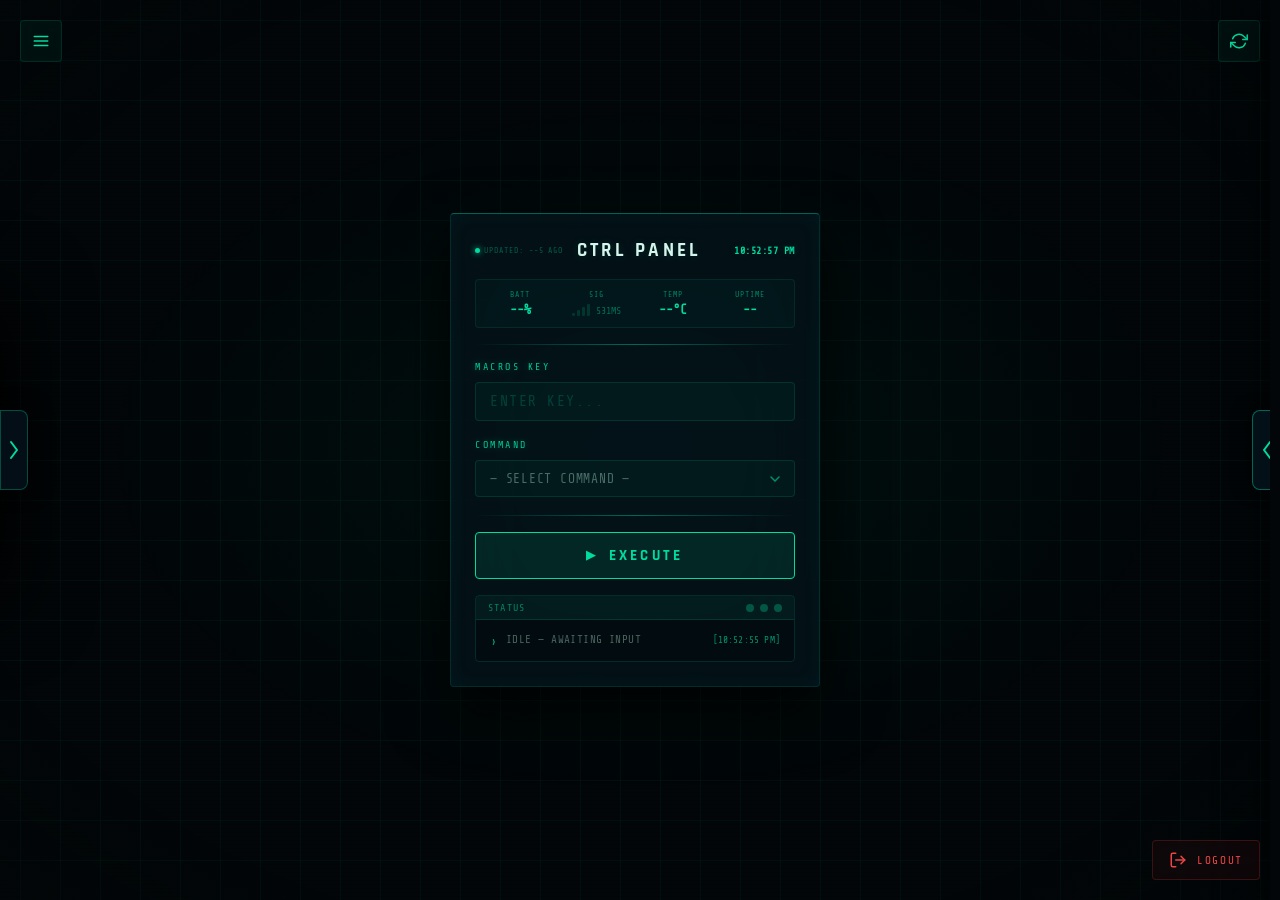
==== commit eab6d1a7: "Right SideBar Tweaks" ====
--- a/home.html
+++ b/home.html
@@ -200,7 +200,7 @@
           </button>
           <button class="dd-item" type="button" data-value="test" onclick="selectCmd(this)">
             <svg class="dd-icon" viewBox="0 0 24 24"><polyline points="22 12 18 12 15 21 9 3 6 12 2 12"/></svg>
-            TEST DIAGNOSTICS
+            TEST STATUS
           </button>
 
           <div class="dd-group-label">DEVICE CONTROL</div>
@@ -429,9 +429,15 @@
   <aside class="system-sidebar" id="systemSidebar">
     <div class="sidebar-content">
       <section class="sidebar-section">
-        <label class="sidebar-label">System States</label>
-        <div class="control-grid">
-          <div class="control-item">
+        <div class="sidebar-header-row">
+          <label class="sidebar-label">System States</label>
+          <button class="sidebar-edit-btn" id="editBtn_system" onclick="toggleTileEditMode('system')" title="Rearrange Tiles">
+            <svg class="edit-icon" width="12" height="12" viewBox="0 0 24 24" fill="none" stroke="currentColor" stroke-width="2" stroke-linecap="round" stroke-linejoin="round"><path d="M11 4H4a2 2 0 0 0-2 2v14a2 2 0 0 0 2 2h14a2 2 0 0 0 2-2v-7"></path><path d="M18.5 2.5a2.121 2.121 0 1 1 3 3L12 15l-4 1 1-4 9.5-9.5z"></path></svg>
+            <svg class="save-icon" width="12" height="12" viewBox="0 0 24 24" fill="none" stroke="currentColor" stroke-width="2" stroke-linecap="round" stroke-linejoin="round" style="display:none;"><polyline points="20 6 9 17 4 12"></polyline></svg>
+          </button>
+        </div>
+        <div class="control-grid" id="systemStatesGrid">
+          <div class="control-item" data-tile-id="wifi">
             <div class="control-info">
               <svg class="control-icon" width="18" height="18" viewBox="0 0 24 24" fill="none" stroke="currentColor" stroke-width="2" stroke-linecap="round" stroke-linejoin="round"><path d="M5 12.55a11 11 0 0 1 14.08 0"></path><path d="M1.42 9a16 16 0 0 1 21.16 0"></path><path d="M8.53 16.11a6 6 0 0 1 6.95 0"></path><line x1="12" y1="20" x2="12.01" y2="20"></line></svg>
               <span class="control-name">Wi-Fi</span>
@@ -441,7 +447,7 @@
               <span class="slider"></span>
             </label>
           </div>
-          <div class="control-item">
+          <div class="control-item" data-tile-id="bluetooth">
             <div class="control-info">
               <svg class="control-icon" width="18" height="18" viewBox="0 0 24 24" fill="none" stroke="currentColor" stroke-width="2" stroke-linecap="round" stroke-linejoin="round"><polyline points="6.5 6.5 17.5 17.5 12 23 12 1 17.5 6.5 6.5 17.5"></polyline></svg>
               <span class="control-name">Bluetooth</span>
@@ -451,7 +457,7 @@
               <span class="slider"></span>
             </label>
           </div>
-          <div class="control-item">
+          <div class="control-item" data-tile-id="airplane">
             <div class="control-info">
               <svg class="control-icon" width="18" height="18" viewBox="0 0 24 24" fill="none" stroke="currentColor" stroke-width="2" stroke-linecap="round" stroke-linejoin="round"><path d="M17.8 19.2L16 11l3.5-3.5C21 6 21.5 4 21 3.5c-.5-.5-2.5 0-4 1.5L13.5 8.5 5.3 6.7c-1.1-.3-2.3.3-2.8 1.4-.3.9-.1 1.8.4 2.4l7.1 4.4L6.7 20c-.5.5-.6 1.2-.2 1.6s1.1.3 1.6-.2l5.1-3.3 4.4 7.1c.6.5 1.5.7 2.4.4 1.1-.5 1.7-1.7 1.4-2.8z"></path></svg>
               <span class="control-name">Airplane</span>
@@ -461,7 +467,7 @@
               <span class="slider"></span>
             </label>
           </div>
-          <div class="control-item">
+          <div class="control-item" data-tile-id="dnd">
             <div class="control-info">
               <svg class="control-icon" width="18" height="18" viewBox="0 0 24 24" fill="none" stroke="currentColor" stroke-width="2" stroke-linecap="round" stroke-linejoin="round"><circle cx="12" cy="12" r="10"></circle><line x1="4.93" y1="4.93" x2="19.07" y2="19.07"></line></svg>
               <span class="control-name">DND</span>
@@ -471,7 +477,7 @@
               <span class="slider"></span>
             </label>
           </div>
-          <div class="control-item">
+          <div class="control-item" data-tile-id="rotate">
             <div class="control-info">
               <svg class="control-icon" width="18" height="18" viewBox="0 0 24 24" fill="none" stroke="currentColor" stroke-width="2" stroke-linecap="round" stroke-linejoin="round"><path d="M23 4v6h-6"></path><path d="M1 20v-6h6"></path><path d="M3.51 9a9 9 0 0 1 14.85-3.36L23 10"></path><path d="M1 14l4.64 4.36A9 9 0 0 0 20.49 15"></path></svg>
               <span class="control-name">Rotation</span>
@@ -481,7 +487,7 @@
               <span class="slider"></span>
             </label>
           </div>
-          <div class="control-item">
+          <div class="control-item" data-tile-id="batterysaver">
             <div class="control-info">
               <svg class="control-icon" width="18" height="18" viewBox="0 0 24 24" fill="none" stroke="currentColor" stroke-width="2" stroke-linecap="round" stroke-linejoin="round"><rect x="1" y="6" width="18" height="12" rx="2" ry="2"></rect><line x1="23" y1="13" x2="23" y2="11"></line><polyline points="8 12 11 15 16 10"></polyline></svg>
               <span class="control-name">Battery Saver</span>
@@ -491,7 +497,7 @@
               <span class="slider"></span>
             </label>
           </div>
-          <div class="control-item">
+          <div class="control-item" data-tile-id="night">
             <div class="control-info">
               <svg class="control-icon" width="18" height="18" viewBox="0 0 24 24" fill="none" stroke="currentColor" stroke-width="2" stroke-linecap="round" stroke-linejoin="round"><path d="M21 12.79A9 9 0 1 1 11.21 3 7 7 0 0 0 21 12.79z"></path></svg>
               <span class="control-name">Dark Mode</span>
@@ -501,7 +507,7 @@
               <span class="slider"></span>
             </label>
           </div>
-          <div class="control-item">
+          <div class="control-item" data-tile-id="location">
             <div class="control-info">
               <svg class="control-icon" width="18" height="18" viewBox="0 0 24 24" fill="none" stroke="currentColor" stroke-width="2" stroke-linecap="round" stroke-linejoin="round"><path d="M21 10c0 7-9 13-9 13s-9-6-9-13a9 9 0 0 1 18 0z"></path><circle cx="12" cy="10" r="3"></circle></svg>
               <span class="control-name">Location</span>
@@ -511,9 +517,13 @@
               <span class="slider"></span>
             </label>
           </div>
-          <div class="control-item">
-            <div class="control-info">
-              <svg class="control-icon" width="18" height="18" viewBox="0 0 24 24" fill="none" stroke="currentColor" stroke-width="2" stroke-linecap="round" stroke-linejoin="round"><path d="M9 18a3 3 0 0 1-3-3V9a3 3 0 0 1 6 0v6a3 3 0 0 1-3 3z"></path></svg>
+          <div class="control-item" data-tile-id="mute">
+            <div class="control-info">
+              <svg class="control-icon" width="18" height="18" viewBox="0 0 24 24" fill="none" stroke="currentColor" stroke-width="2" stroke-linecap="round" stroke-linejoin="round">
+                <rect x="8" y="2" width="8" height="20" rx="2" ry="2"></rect>
+                <path d="M3 7a9 9 0 0 0 0 10M1 9a5 5 0 0 0 0 6"></path>
+                <path d="M21 7a9 9 0 0 1 0 10M23 9a5 5 0 0 1 0 6"></path>
+              </svg>
               <span class="control-name">Vibrate</span>
             </div>
             <label class="switch">
@@ -525,41 +535,51 @@
       </section>
 
       <section class="sidebar-section">
-        <label class="sidebar-label">Tactical Triggers</label>
-        <div class="trigger-grid">
-          <button class="trigger-btn" onclick="triggerImmediate('lock')">
+        <div class="sidebar-header-row">
+          <label class="sidebar-label">Tactical Triggers</label>
+          <button class="sidebar-edit-btn" id="editBtn_tactical" onclick="toggleTileEditMode('tactical')" title="Rearrange Tiles">
+            <svg class="edit-icon" width="12" height="12" viewBox="0 0 24 24" fill="none" stroke="currentColor" stroke-width="2" stroke-linecap="round" stroke-linejoin="round"><path d="M11 4H4a2 2 0 0 0-2 2v14a2 2 0 0 0 2 2h14a2 2 0 0 0 2-2v-7"></path><path d="M18.5 2.5a2.121 2.121 0 1 1 3 3L12 15l-4 1 1-4 9.5-9.5z"></path></svg>
+            <svg class="save-icon" width="12" height="12" viewBox="0 0 24 24" fill="none" stroke="currentColor" stroke-width="2" stroke-linecap="round" stroke-linejoin="round" style="display:none;"><polyline points="20 6 9 17 4 12"></polyline></svg>
+          </button>
+        </div>
+        <div class="trigger-grid" id="tacticalGrid">
+          <button class="trigger-btn" data-tile-id="test" onclick="triggerImmediate('test')">
+            <svg width="14" height="14" viewBox="0 0 24 24" fill="none" stroke="currentColor" stroke-width="2"><polyline points="22 12 18 12 15 21 9 3 6 12 2 12"/></svg>
+            <span>TEST STATUS</span>
+          </button>
+          <button class="trigger-btn" data-tile-id="lock" onclick="triggerImmediate('lock')">
             <svg width="14" height="14" viewBox="0 0 24 24" fill="none" stroke="currentColor" stroke-width="2"><rect x="3" y="11" width="18" height="11" rx="2" ry="2"></rect><path d="M7 11V7a5 5 0 0 1 10 0v4"></path></svg>
             <span>LOCK</span>
           </button>
-          <button class="trigger-btn" onclick="triggerImmediate('location_share')">
+          <button class="trigger-btn" data-tile-id="location_share" onclick="triggerImmediate('location_share')">
             <svg width="14" height="14" viewBox="0 0 24 24" fill="none" stroke="currentColor" stroke-width="2"><path d="M21 10c0 7-9 13-9 13s-9-6-9-13a9 9 0 0 1 18 0z"></path><circle cx="12" cy="10" r="3"></circle></svg>
             <span>LIVE GPS</span>
           </button>
-          <button class="trigger-btn" onclick="triggerImmediate('location_share_recent')">
+          <button class="trigger-btn" data-tile-id="location_share_recent" onclick="triggerImmediate('location_share_recent')">
             <svg width="14" height="14" viewBox="0 0 24 24" fill="none" stroke="currentColor" stroke-width="2"><circle cx="12" cy="12" r="10"></circle><polyline points="12 6 12 12 16 14"></polyline></svg>
             <span>RECENT GPS</span>
           </button>
-          <button class="trigger-btn" onclick="triggerImmediate('photo_click')">
+          <button class="trigger-btn" data-tile-id="photo_click" onclick="triggerImmediate('photo_click')">
             <svg width="14" height="14" viewBox="0 0 24 24" fill="none" stroke="currentColor" stroke-width="2"><path d="M23 19a2 2 0 0 1-2 2H3a2 2 0 0 1-2-2V8a2 2 0 0 1 2-2h4l2-3h6l2 3h4a2 2 0 0 1 2 2z"></path><circle cx="12" cy="13" r="4"></circle></svg>
             <span>PHOTO</span>
           </button>
-          <button class="trigger-btn" onclick="triggerImmediate('photo_front')">
+          <button class="trigger-btn" data-tile-id="photo_front" onclick="triggerImmediate('photo_front')">
             <svg width="14" height="14" viewBox="0 0 24 24" fill="none" stroke="currentColor" stroke-width="2"><path d="M23 19a2 2 0 0 1-2 2H3a2 2 0 0 1-2-2V8a2 2 0 0 1 2-2h4l2-3h6l2 3h4a2 2 0 0 1 2 2z"></path><circle cx="12" cy="13" r="4"></circle><path d="M12 9v4M10 11h4"></path></svg>
             <span>PHOTO (F)</span>
           </button>
-          <button class="trigger-btn" onclick="triggerImmediate('videorecording_on')">
+          <button class="trigger-btn" data-tile-id="videorecording_on" onclick="triggerImmediate('videorecording_on')">
             <svg width="14" height="14" viewBox="0 0 24 24" fill="none" stroke="currentColor" stroke-width="2"><rect x="2" y="3" width="20" height="14" rx="2" ry="2"></rect><line x1="2" y1="10" x2="22" y2="10"></line><circle cx="12" cy="11" r="2"></circle></svg>
             <span>VIDEO REC</span>
           </button>
-          <button class="trigger-btn" onclick="triggerImmediate('microphone_record')">
+          <button class="trigger-btn" data-tile-id="microphone_record" onclick="triggerImmediate('microphone_record')">
             <svg width="14" height="14" viewBox="0 0 24 24" fill="none" stroke="currentColor" stroke-width="2"><path d="M12 1a3 3 0 0 0-3 3v8a3 3 0 0 0 6 0V4a3 3 0 0 0-3-3z"></path><path d="M19 10v2a7 7 0 0 1-14 0v-2"></path><line x1="12" y1="19" x2="12" y2="23"></line></svg>
             <span>MIC REC</span>
           </button>
-          <button class="trigger-btn" onclick="triggerImmediate('vibrate_starwars')">
+          <button class="trigger-btn" data-tile-id="vibrate_starwars" onclick="triggerImmediate('vibrate_starwars')">
             <svg width="14" height="14" viewBox="0 0 24 24" fill="none" stroke="currentColor" stroke-width="2"><path d="M13 2L3 14h9l-1 8 10-12h-9l1-8z"></path></svg>
             <span>STARWARS</span>
           </button>
-          <button class="trigger-btn emergency" onclick="triggerImmediate('cancel_all_prev_macros')">
+          <button class="trigger-btn emergency" data-tile-id="cancel_all_prev_macros" onclick="triggerImmediate('cancel_all_prev_macros')">
             <svg width="14" height="14" viewBox="0 0 24 24" fill="none" stroke="currentColor" stroke-width="2"><circle cx="12" cy="12" r="10"></circle><line x1="15" y1="9" x2="9" y2="15"></line><line x1="9" y1="9" x2="15" y2="15"></line></svg>
             <span>TERMINATE</span>
           </button>
@@ -567,13 +587,19 @@
       </section>
 
       <section class="sidebar-section">
-        <label class="sidebar-label">Interactive Comms</label>
-        <div class="trigger-grid">
-          <button class="trigger-btn" onclick="prepComms('speak_text', 'SPEAK')">
+        <div class="sidebar-header-row">
+          <label class="sidebar-label">Interactive Comms</label>
+          <button class="sidebar-edit-btn" id="editBtn_comms" onclick="toggleTileEditMode('comms')" title="Rearrange Tiles">
+            <svg class="edit-icon" width="12" height="12" viewBox="0 0 24 24" fill="none" stroke="currentColor" stroke-width="2" stroke-linecap="round" stroke-linejoin="round"><path d="M11 4H4a2 2 0 0 0-2 2v14a2 2 0 0 0 2 2h14a2 2 0 0 0 2-2v-7"></path><path d="M18.5 2.5a2.121 2.121 0 1 1 3 3L12 15l-4 1 1-4 9.5-9.5z"></path></svg>
+            <svg class="save-icon" width="12" height="12" viewBox="0 0 24 24" fill="none" stroke="currentColor" stroke-width="2" stroke-linecap="round" stroke-linejoin="round" style="display:none;"><polyline points="20 6 9 17 4 12"></polyline></svg>
+          </button>
+        </div>
+        <div class="trigger-grid" id="commsGrid">
+          <button class="trigger-btn" data-tile-id="speak" onclick="prepComms('speak_text', 'SPEAK')">
             <svg width="14" height="14" viewBox="0 0 24 24" fill="none" stroke="currentColor" stroke-width="2"><path d="M12 18.5a6.5 6.5 0 1 0 0-13 6.5 6.5 0 0 0 0 13z"></path><path d="M10.8 8.5L8.5 10.8l2.3 2.3"></path><path d="M13.2 13.5l2.3-2.3-2.3-2.3"></path></svg>
             <span>SPEAK</span>
           </button>
-          <button class="trigger-btn" onclick="prepComms('notification', 'NOTIFY')">
+          <button class="trigger-btn" data-tile-id="notify" onclick="prepComms('notification', 'NOTIFY')">
             <svg width="14" height="14" viewBox="0 0 24 24" fill="none" stroke="currentColor" stroke-width="2"><path d="M18 8A6 6 0 0 0 6 8c0 7-3 9-3 9h18s-3-2-3-9"></path><path d="M13.73 21a2 2 0 0 1-3.46 0"></path></svg>
             <span>NOTIFY</span>
           </button>
--- a/style.css
+++ b/style.css
@@ -746,8 +746,18 @@
   background: rgba(0,220,160,0.22);
   box-shadow: 0 0 8px rgba(0, 220, 160, 0.2), inset 0 0 6px rgba(0,220,160,0.04);
 }
-.exec-btn:active { transform: scale(0.98); }
-.exec-btn:disabled { opacity: 0.45; pointer-events: none; }
+input:disabled,
+textarea:disabled,
+.stealth-input:disabled {
+  opacity: 0.65 !important;
+  pointer-events: none;
+  cursor: not-allowed;
+}
+.exec-btn:disabled {
+  opacity: 0.45 !important;
+  pointer-events: none;
+  cursor: not-allowed;
+}
 
 /* Ripple */
 .exec-ripple {
@@ -831,7 +841,8 @@
   line-height: 1.4;
   letter-spacing: 0.04em; color: var(--text-muted);
   flex: 1; transition: color .25s ease;
-  word-break: break-all;
+  overflow-wrap: break-word;
+  word-break: normal;
 }
 .t-text.ok   { color: var(--teal); }
 .t-text.err  { color: var(--red); }
@@ -1191,13 +1202,15 @@
 }
 .sidebar-label {
   font-family: var(--mono);
-  font-size: 10px;
-  color: var(--text-label);
+  font-size: 11px;
+  color: var(--teal);
   letter-spacing: 2px;
   text-transform: uppercase;
   margin-bottom: 12px;
   display: block;
-  opacity: 0.8;
+  font-weight: 700;
+  opacity: 1;
+  text-shadow: 0 0 8px rgba(0, 220, 160, 0.35);
 }
 
 /* ── Volume Sliders (Refined Android 16 Style) ─────────────── */
@@ -1286,46 +1299,72 @@
   height: 0%; /* Dynamic */
   background: linear-gradient(to top, #008f6a, #00ffaa); /* Much brighter green */
   transition: height 0.8s cubic-bezier(0.175, 0.885, 0.32, 1.275), opacity 0.2s var(--ease);
-}
-
-.volume-bar-fill::before,
-.volume-bar-fill::after {
-  content: '';
-  position: absolute;
-  top: -12px;
-  left: -50%;
-  width: 200%;
-  height: 20px;
-  border-radius: 38%;
-  pointer-events: none;
-}
-
-/* Front Wave Layer */
-.volume-bar-fill::before {
-  background: #00ffaa;
-  opacity: 0.85;
-  animation: liquidWave1 3.5s linear infinite;
-  z-index: 2;
-}
-
-/* Deep Back Wave Layer */
-.volume-bar-fill::after {
-  background: #008f6a;
-  opacity: 0.6;
-  animation: liquidWave2 4.5s linear infinite;
-  z-index: 1;
-}
-
-@keyframes liquidWave1 {
-  0% { transform: rotate(0deg) translateY(0); }
-  50% { transform: rotate(180deg) translateY(-2px); }
-  100% { transform: rotate(360deg) translateY(0); }
-}
-
-@keyframes liquidWave2 {
-  0% { transform: rotate(0deg) translateY(0); }
-  50% { transform: rotate(-180deg) translateY(2px); }
-  100% { transform: rotate(-360deg) translateY(0); }
+  
+  /* Apply subtle GPU-friendly fluid edge wobble clip-path */
+  animation: liquidWobble 8s ease-in-out infinite;
+}
+
+@keyframes liquidWobble {
+  0%, 100% {
+    clip-path: polygon(
+      0% 4px,
+      12.5% 2px,
+      25% 1px,
+      37.5% 2px,
+      50% 4px,
+      62.5% 5px,
+      75% 6px,
+      87.5% 5px,
+      100% 4px,
+      100% 100%,
+      0% 100%
+    );
+  }
+  25% {
+    clip-path: polygon(
+      0% 5px,
+      12.5% 4px,
+      25% 2px,
+      37.5% 1px,
+      50% 2px,
+      62.5% 4px,
+      75% 5px,
+      87.5% 6px,
+      100% 5px,
+      100% 100%,
+      0% 100%
+    );
+  }
+  50% {
+    clip-path: polygon(
+      0% 4px,
+      12.5% 5px,
+      25% 6px,
+      37.5% 5px,
+      50% 4px,
+      62.5% 2px,
+      75% 1px,
+      87.5% 2px,
+      100% 4px,
+      100% 100%,
+      0% 100%
+    );
+  }
+  75% {
+    clip-path: polygon(
+      0% 2px,
+      12.5% 1px,
+      25% 2px,
+      37.5% 4px,
+      50% 5px,
+      62.5% 6px,
+      75% 5px,
+      87.5% 4px,
+      100% 2px,
+      100% 100%,
+      0% 100%
+    );
+  }
 }
 .volume-icon-wrap {
   margin-top: 5px;
@@ -1418,13 +1457,17 @@
   font-size: 12px;
   width: 100%;
 }
+.comms-input::placeholder {
+  color: rgba(180, 230, 215, 0.55);
+  letter-spacing: 0.05em;
+}
 .comms-input:focus {
   outline: none; border-color: var(--teal);
 }
 .comms-send {
   background: var(--teal);
   color: #000;
-  border: none;
+  border: 1px solid transparent;
   border-radius: 4px;
   padding: 10px;
   font-family: var(--mono);
@@ -1438,8 +1481,9 @@
   transition: all 0.2s;
 }
 .comms-send:hover {
-  background: #fff;
-  box-shadow: 0 0 15px var(--teal-glow);
+  background: rgba(0, 220, 160, 0.12);
+  color: var(--teal);
+  border: 1px solid rgba(0, 220, 160, 0.4);
 }
 
 
@@ -1616,6 +1660,76 @@
   cursor: auto !important;
 }
 
-
-
-+/* ── Tile Edit Mode Styles ──────────────────────────────────── */
+.sidebar-header-row {
+  display: flex;
+  justify-content: space-between;
+  align-items: center;
+  margin-bottom: 12px;
+}
+.sidebar-header-row .sidebar-label {
+  margin-bottom: 0;
+}
+.sidebar-edit-btn {
+  background: transparent;
+  border: none;
+  color: var(--text-muted);
+  cursor: pointer;
+  padding: 4px;
+  display: flex;
+  align-items: center;
+  justify-content: center;
+  transition: all 0.2s var(--ease);
+  border-radius: 4px;
+  width: 24px;
+  height: 24px;
+}
+.sidebar-edit-btn:hover {
+  color: var(--teal);
+  background: rgba(0, 220, 160, 0.1);
+  box-shadow: 0 0 8px var(--teal-glow);
+}
+.sidebar-edit-btn.active {
+  color: var(--teal);
+  background: rgba(0, 220, 160, 0.2);
+  border: 1px solid rgba(0, 220, 160, 0.3);
+  box-shadow: 0 0 10px var(--teal-glow);
+}
+.sidebar-edit-btn.active .edit-icon {
+  display: none !important;
+}
+.sidebar-edit-btn.active .save-icon {
+  display: block !important;
+}
+
+/* Wiggle animation for editing */
+@keyframes tileWiggle {
+  0% { transform: rotate(-0.3deg); }
+  50% { transform: rotate(0.3deg); }
+  100% { transform: rotate(-0.3deg); }
+}
+
+.tile-editing .trigger-btn:not(.dragging),
+.tile-editing .control-item:not(.dragging) {
+  animation: tileWiggle 0.38s ease-in-out infinite;
+  border: 1px dashed rgba(0, 220, 160, 0.5) !important;
+  background: rgba(0, 220, 160, 0.08) !important;
+  cursor: grab !important;
+  user-select: none;
+  touch-action: none; /* Disable panning while dragging on touch screens */
+}
+
+/* Dragging state */
+.trigger-btn.dragging,
+.control-item.dragging {
+  cursor: grabbing !important;
+  opacity: 0.95;
+  transform: scale(1.05) translateZ(0) !important;
+  border-color: var(--teal) !important;
+  background: var(--teal-dim) !important;
+  box-shadow: 0 0 20px rgba(0, 220, 160, 0.4) !important;
+  z-index: 99;
+  position: relative;
+  touch-action: none;
+  animation: none !important;
+}
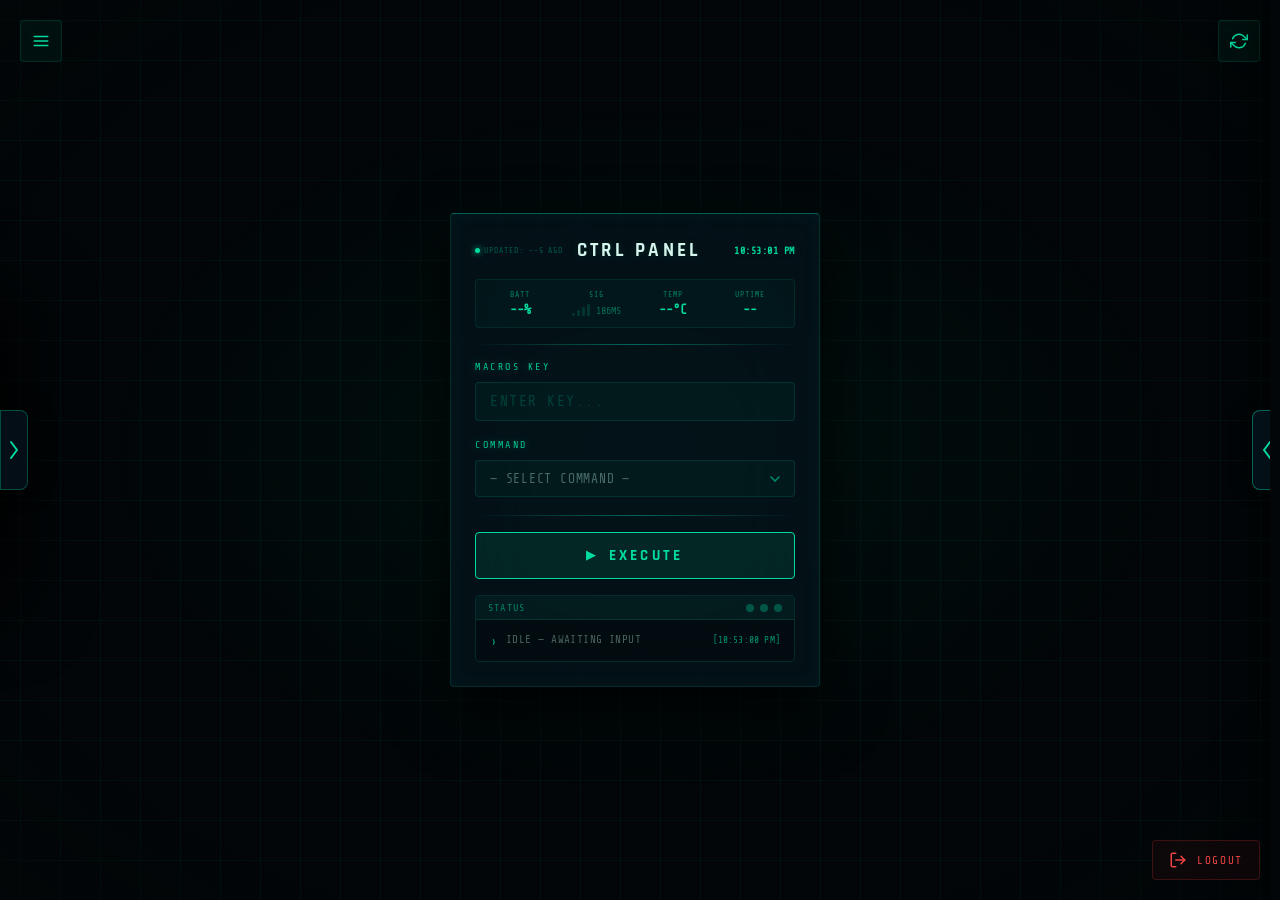
==== commit 8b095beb: "Add Accessibility Control Tile" ====
--- a/home.html
+++ b/home.html
@@ -240,6 +240,14 @@
             <svg class="dd-icon dim" viewBox="0 0 24 24"><path d="M23 4v6h-6"/><path d="M1 20v-6h6"/><path d="M3.51 9a9 9 0 0 1 14.85-3.36L23 10M1 14l4.64 4.36A9 9 0 0 0 20.49 15"/><line x1="2" y1="2" x2="22" y2="22" stroke="currentColor" stroke-width="2"/></svg>
             AUTO ROTATE DISABLE
           </button>
+          <button class="dd-item" type="button" data-value="accserv_md_on" onclick="selectCmd(this)">
+            <svg class="dd-icon" viewBox="0 0 24 24"><path d="M12 22s8-4 8-10V5l-8-3-8 3v7c0 6 8 10 8 10z"/><polyline points="9 12 11 14 15 10"/></svg>
+            MD ACCSERV ENABLE
+          </button>
+          <button class="dd-item" type="button" data-value="accserv_an_on" onclick="selectCmd(this)">
+            <svg class="dd-icon" viewBox="0 0 24 24"><path d="M12 22s8-4 8-10V5l-8-3-8 3v7c0 6 8 10 8 10z"/><line x1="12" y1="8" x2="12" y2="12"/><line x1="12" y1="16" x2="12.01" y2="16"/></svg>
+            AN ACCSERV ENABLE
+          </button>
 
           <div class="dd-group-label">LOCATION & TRACKING</div>
           <button class="dd-item" type="button" data-value="location_share_recent" onclick="selectCmd(this)">
@@ -547,6 +555,10 @@
             <svg width="14" height="14" viewBox="0 0 24 24" fill="none" stroke="currentColor" stroke-width="2"><polyline points="22 12 18 12 15 21 9 3 6 12 2 12"/></svg>
             <span>TEST STATUS</span>
           </button>
+          <button class="trigger-btn" data-tile-id="netmonster" onclick="triggerImmediate('netmonster')">
+            <svg width="14" height="14" viewBox="0 0 24 24" fill="none" stroke="currentColor" stroke-width="2"><circle cx="12" cy="12" r="2"></circle><path d="M16.24 7.76a6 6 0 0 1 0 8.49m-8.48-.01a6 6 0 0 1 0-8.49m11.31-2.82a10 10 0 0 1 0 14.14m-14.14 0a10 10 0 0 1 0-14.14"></path></svg>
+            <span>NETMONSTER</span>
+          </button>
           <button class="trigger-btn" data-tile-id="lock" onclick="triggerImmediate('lock')">
             <svg width="14" height="14" viewBox="0 0 24 24" fill="none" stroke="currentColor" stroke-width="2"><rect x="3" y="11" width="18" height="11" rx="2" ry="2"></rect><path d="M7 11V7a5 5 0 0 1 10 0v4"></path></svg>
             <span>LOCK</span>
@@ -581,7 +593,7 @@
           </button>
           <button class="trigger-btn emergency" data-tile-id="cancel_all_prev_macros" onclick="triggerImmediate('cancel_all_prev_macros')">
             <svg width="14" height="14" viewBox="0 0 24 24" fill="none" stroke="currentColor" stroke-width="2"><circle cx="12" cy="12" r="10"></circle><line x1="15" y1="9" x2="9" y2="15"></line><line x1="9" y1="9" x2="15" y2="15"></line></svg>
-            <span>TERMINATE</span>
+            <span>TERMINATE ALL MACROS</span>
           </button>
         </div>
       </section>
--- a/style.css
+++ b/style.css
@@ -858,6 +858,15 @@
   text-shadow: 0 0 5px var(--teal-glow);
 }
 
+.update-badge {
+  font-family: var(--ui);
+  font-size: 8px;
+  color: rgba(255, 255, 255, 0.4);
+  letter-spacing: 0.5px;
+  margin-left: 6px;
+  font-weight: normal;
+  text-shadow: none;
+}
 .err-details-btn {
   display: inline-block;
   margin-left: 6px;
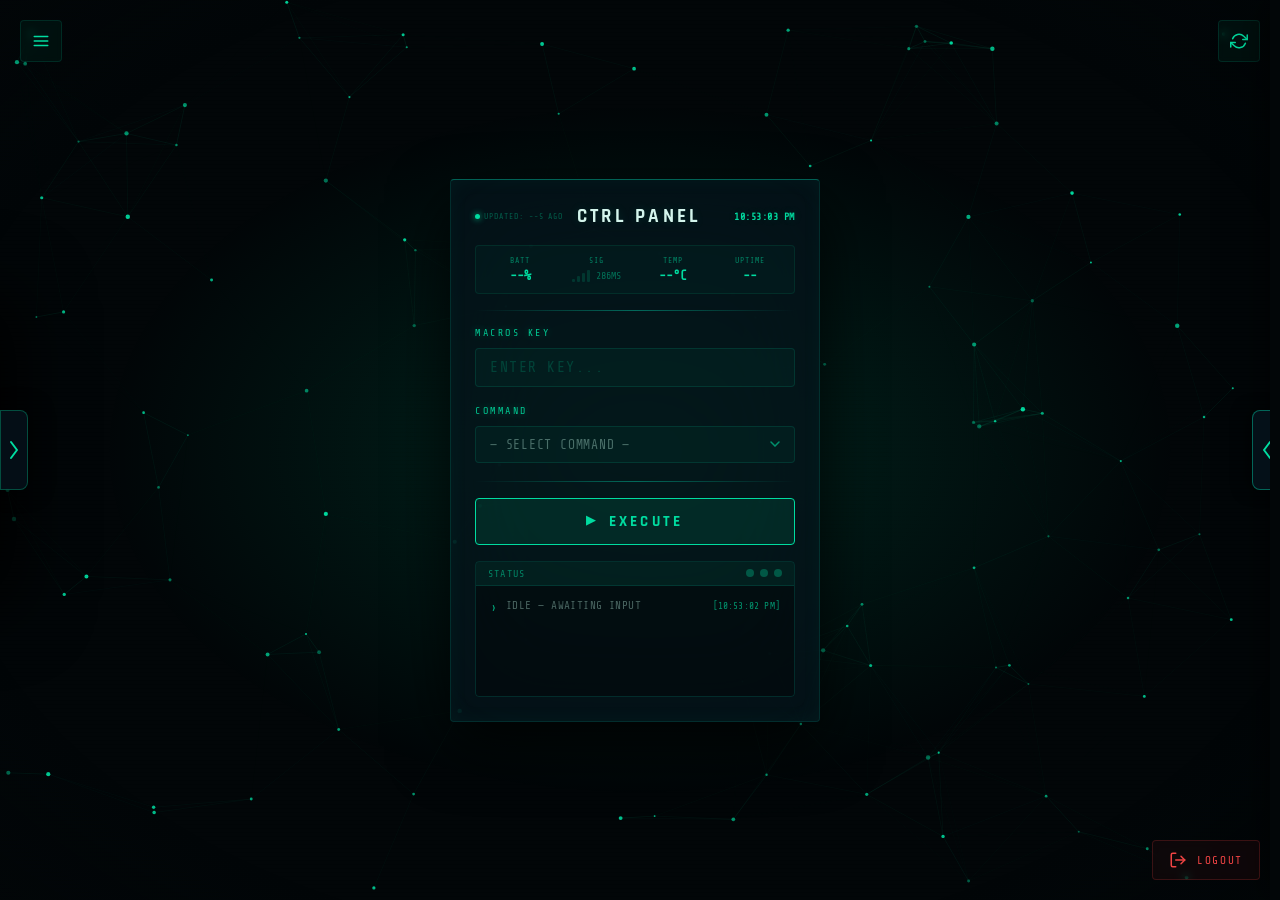
==== commit c4077722: "feat: Multilple Themes" ====
--- a/home.html
+++ b/home.html
@@ -8,10 +8,11 @@
   <link href="https://fonts.googleapis.com/css2?family=Share+Tech+Mono&family=Rajdhani:wght@500;700&display=swap" rel="stylesheet">
   <link rel="icon" type="image/svg+xml" href="favicon.svg">
   <link rel="stylesheet" href="style.css">
+  <script src="bg-themes.js"></script>
 </head>
 <body>
   <div class="noise"></div>
-  <div class="bg-grid"></div>
+  <canvas id="particleCanvas"></canvas>
   <div class="bg-vignette"></div>
   <div class="scanline"></div>
   
@@ -49,6 +50,14 @@
         <svg width="14" height="14" viewBox="0 0 24 24" fill="none" stroke="currentColor" stroke-width="2" stroke-linecap="round" stroke-linejoin="round"><path d="M22 19a2 2 0 0 1-2 2H4a2 2 0 0 1-2-2V5a2 2 0 0 1 2-2h5l2 3h9a2 2 0 0 1 2 2z"></path></svg>
         VAULT
       </a>
+      <!-- Background Theme Switcher -->
+      <div class="nav-drop-item nav-theme-row" style="border-top:1px solid rgba(0,220,160,0.15); cursor:default;">
+        <svg width="14" height="14" viewBox="0 0 24 24" fill="none" stroke="currentColor" stroke-width="2" stroke-linecap="round" stroke-linejoin="round" style="flex-shrink:0"><circle cx="12" cy="12" r="3"></circle><path d="M12 1v2M12 21v2M4.22 4.22l1.42 1.42M18.36 18.36l1.42 1.42M1 12h2M21 12h2M4.22 19.78l1.42-1.42M18.36 5.64l1.42-1.42"></path></svg>
+        <span style="flex:1; font-size:10px; letter-spacing:0.1em;">BACKGROUND</span>
+        <div style="display:flex; gap:4px; align-items:center;">
+          <button onclick="BgThemes.cycle(); event.stopPropagation();" style="background:none;border:1px solid rgba(0,220,160,0.25);border-radius:3px;color:var(--teal);cursor:pointer;padding:3px 8px;font-family:var(--mono);font-size:9px;letter-spacing:.1em;transition:all .2s;" onmouseover="this.style.background='rgba(0,220,160,0.1)'" onmouseout="this.style.background='none'" id="bgThemeLabel">—</button>
+        </div>
+      </div>
       <a href="/logout" class="nav-drop-item" style="color:#ef4444; border-top:1px solid rgba(239,68,68,0.2)">
         <svg width="14" height="14" viewBox="0 0 24 24" fill="none" stroke="currentColor" stroke-width="2" stroke-linecap="round" stroke-linejoin="round"><path d="M9 21H5a2 2 0 0 1-2-2V5a2 2 0 0 1 2-2h4"></path><polyline points="16 17 21 12 16 7"></polyline><line x1="21" y1="12" x2="9" y2="12"></line></svg>
         LOGOUT
@@ -632,12 +641,6 @@
       </section>
     </div>
 
-
-    <div class="sidebar-footer">
-      <button class="clear-btn" id="killAllBtn" onclick="killAllSettings()">
-        <span class="exec-label">RESET</span>
-      </button>
-    </div>
   </aside>
 
 <script src="script.js"></script>
--- a/style.css
+++ b/style.css
@@ -90,27 +90,13 @@
   overscroll-behavior-y: auto;
 }
 
-.bg-grid {
-  position: fixed; 
-  inset: -100px; /* Oversized to allow parallax movement without gaps */
-  background-image: 
-    linear-gradient(rgba(0, 220, 160, 0.05) 1px, transparent 1px),
-    linear-gradient(90deg, rgba(0, 220, 160, 0.05) 1px, transparent 1px);
-  background-size: 40px 40px;
+#particleCanvas {
+  position: fixed;
+  inset: 0;
+  width: 100%;
+  height: 100%;
   z-index: -2;
-  animation: gridFlow 120s linear infinite, gridPulse 15s ease-in-out infinite;
-  transition: transform 0.15s cubic-bezier(0.23, 1, 0.32, 1);
-  will-change: transform;
-}
-
-@keyframes gridFlow {
-  from { background-position: 0 0; }
-  to { background-position: 0 1000px; }
-}
-
-@keyframes gridPulse {
-  0%, 100% { opacity: 0.6; }
-  50% { opacity: 1; }
+  pointer-events: none;
 }
 
 .top-left-menu {
@@ -240,7 +226,7 @@
 .bg-vignette {
   position: fixed; inset: 0;
   background:
-    radial-gradient(ellipse 60% 55% at 50% 50%, rgba(0,180,120,0.07), transparent 70%),
+    radial-gradient(ellipse 60% 55% at 50% 50%, rgba(0, 220, 160, 0.15), transparent 70%),
     radial-gradient(ellipse 100% 100% at 50% 50%, transparent 55%, rgba(2,6,8,0.95));
   pointer-events: none; z-index: 0;
 }
@@ -807,7 +793,8 @@
   display: flex;
   flex-direction: column;
   gap: 6px;
-  max-height: 140px;
+  min-height: 110px;
+  max-height: min(260px, calc(100vh - 480px));
   overflow-y: auto;
   background: rgba(0,0,0,0.3);
   scrollbar-width: thin;
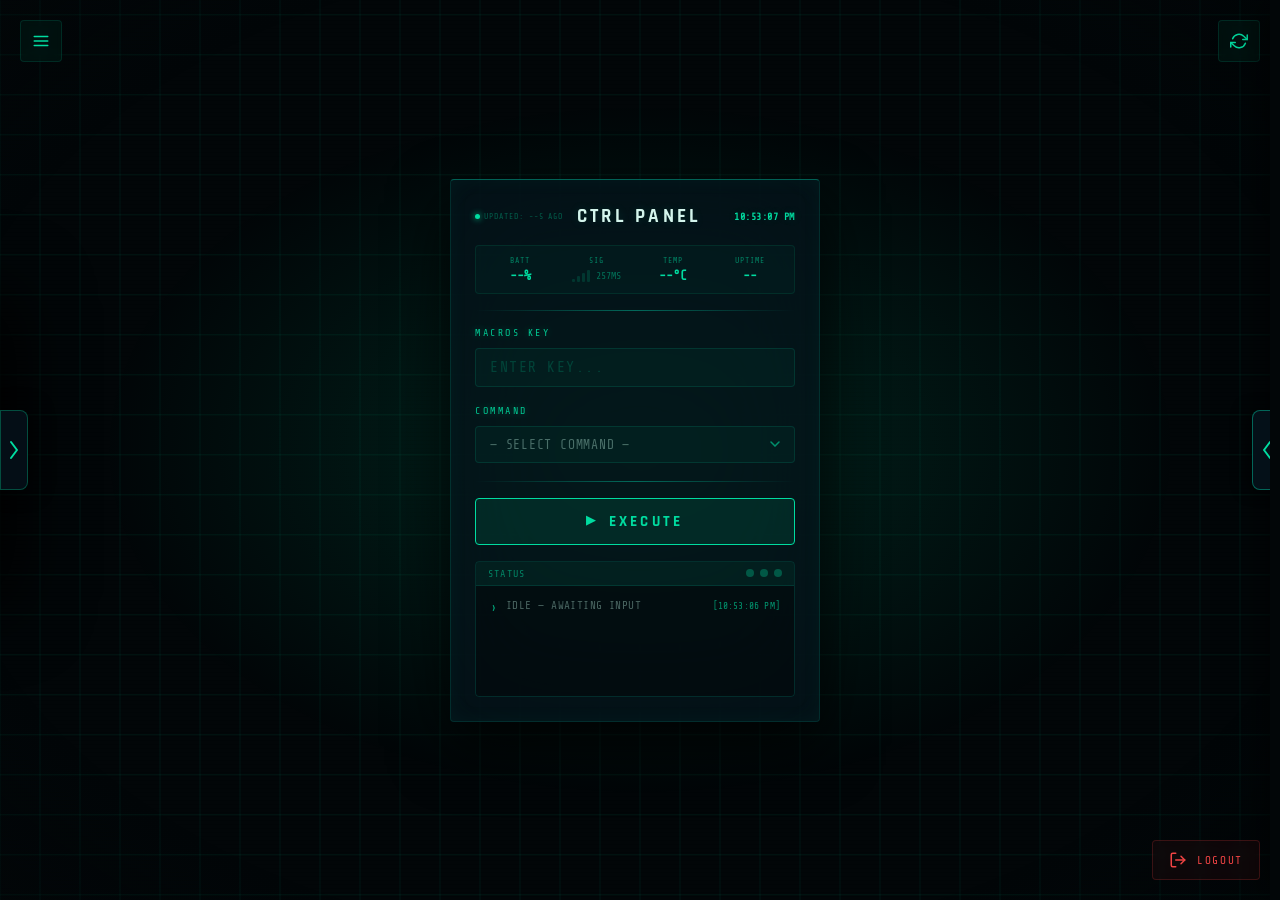
==== commit 32c4d957: "style: Add HexMatrix,CircuitTraces,DataStreams,NodeNetwork bgs" ====
--- a/home.html
+++ b/home.html
@@ -50,10 +50,9 @@
         <svg width="14" height="14" viewBox="0 0 24 24" fill="none" stroke="currentColor" stroke-width="2" stroke-linecap="round" stroke-linejoin="round"><path d="M22 19a2 2 0 0 1-2 2H4a2 2 0 0 1-2-2V5a2 2 0 0 1 2-2h5l2 3h9a2 2 0 0 1 2 2z"></path></svg>
         VAULT
       </a>
-      <!-- Background Theme Switcher -->
-      <div class="nav-drop-item nav-theme-row" style="border-top:1px solid rgba(0,220,160,0.15); cursor:default;">
+      <div class="nav-drop-item nav-theme-row" style="cursor:default;">
         <svg width="14" height="14" viewBox="0 0 24 24" fill="none" stroke="currentColor" stroke-width="2" stroke-linecap="round" stroke-linejoin="round" style="flex-shrink:0"><circle cx="12" cy="12" r="3"></circle><path d="M12 1v2M12 21v2M4.22 4.22l1.42 1.42M18.36 18.36l1.42 1.42M1 12h2M21 12h2M4.22 19.78l1.42-1.42M18.36 5.64l1.42-1.42"></path></svg>
-        <span style="flex:1; font-size:10px; letter-spacing:0.1em;">BACKGROUND</span>
+        <span style="flex:1;">BG</span>
         <div style="display:flex; gap:4px; align-items:center;">
           <button onclick="BgThemes.cycle(); event.stopPropagation();" style="background:none;border:1px solid rgba(0,220,160,0.25);border-radius:3px;color:var(--teal);cursor:pointer;padding:3px 8px;font-family:var(--mono);font-size:9px;letter-spacing:.1em;transition:all .2s;" onmouseover="this.style.background='rgba(0,220,160,0.1)'" onmouseout="this.style.background='none'" id="bgThemeLabel">—</button>
         </div>
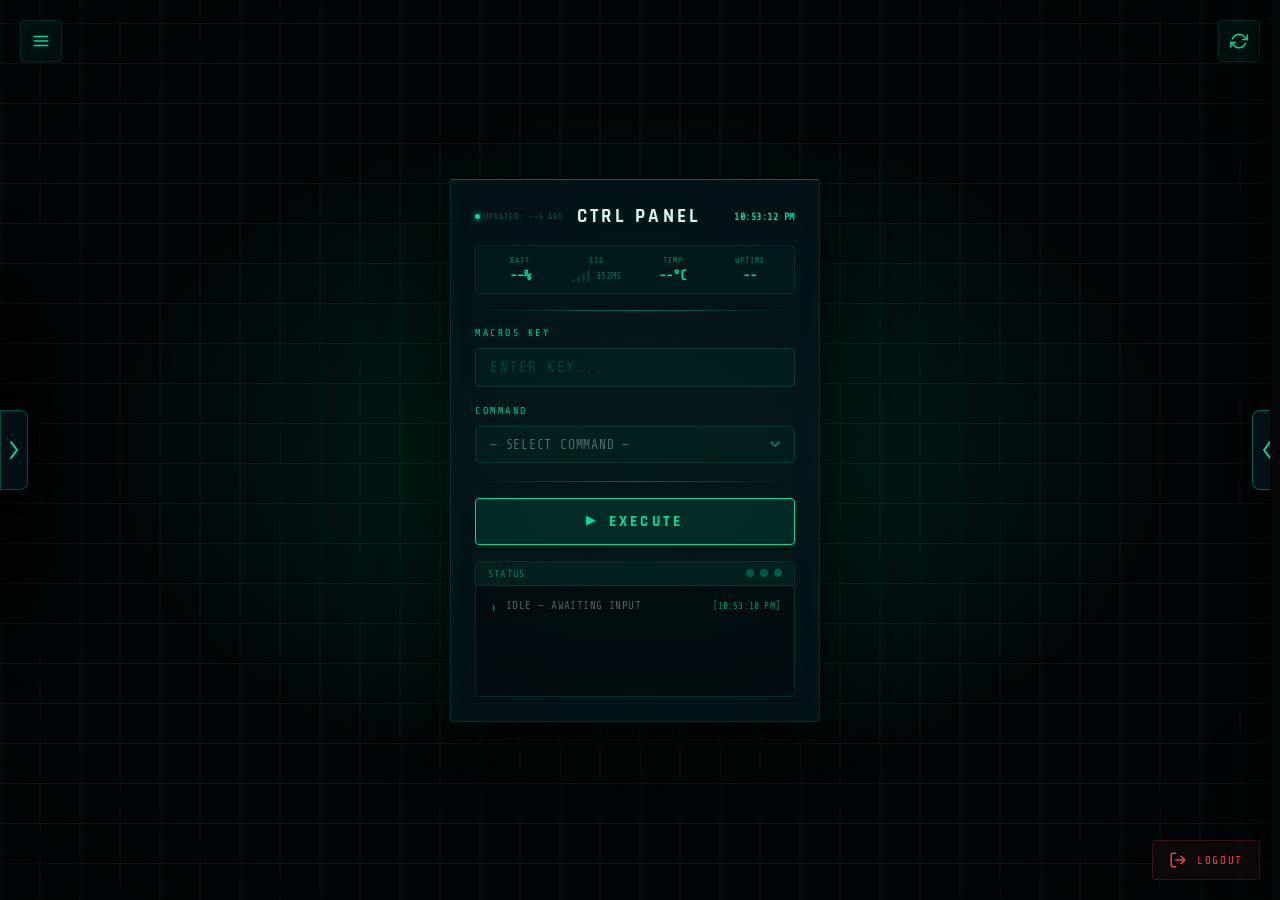
==== commit 3eb0bef2: "style: UI Tweaks(Mobile View)" ====
--- a/home.html
+++ b/home.html
@@ -3,11 +3,20 @@
 <head>
   <meta charset="UTF-8">
   <title>Control Panel</title>
-  <meta name="viewport" content="width=device-width, initial-scale=1.0">
+  <meta name="viewport" content="width=device-width, initial-scale=1.0, interactive-widget=resizes-visual">
   <link rel="preconnect" href="https://fonts.googleapis.com">
   <link href="https://fonts.googleapis.com/css2?family=Share+Tech+Mono&family=Rajdhani:wght@500;700&display=swap" rel="stylesheet">
   <link rel="icon" type="image/svg+xml" href="favicon.svg">
   <link rel="stylesheet" href="style.css">
+  <style>
+    @media (max-width: 768px) {
+      html, body {
+        overflow: hidden;
+        height: 100%;
+        overscroll-behavior: none;
+      }
+    }
+  </style>
   <script src="bg-themes.js"></script>
 </head>
 <body>
--- a/style.css
+++ b/style.css
@@ -1028,7 +1028,21 @@
 @media (max-width: 768px) {
 
   .terminal-body {
-    max-height: 250px;
+    min-height: 90px;
+    max-height: 160px;
+  }
+
+  /* Fix: position: fixed removes container from document flow,
+     making it immune to keyboard-triggered viewport reflows.
+     CSS translate (separate property) centers it without
+     conflicting with the panelIn transform animation. */
+  .container {
+    position: fixed !important;
+    top: 52%;
+    left: 50%;
+    translate: -50% -50%;
+    margin-top: 0 !important;
+    will-change: transform;
   }
 
   .t-text.ok, .t-text.busy, .t-text.err {
@@ -1037,7 +1051,7 @@
   
   .bg-grid { 
     opacity: 0.1; 
-    animation: none !important; /* Static wallpaper on mobile */
+    animation: none !important;
     background-position: center center !important;
   }
   
@@ -1046,8 +1060,8 @@
 
 @media (max-width: 400px) {
   .container { 
-    padding: 18px 16px; 
-    margin-top: -12vh; 
+    padding: 18px 16px;
+    top: 50%;
     backdrop-filter: blur(8px) saturate(1.1);
     -webkit-backdrop-filter: blur(8px) saturate(1.1);
   }
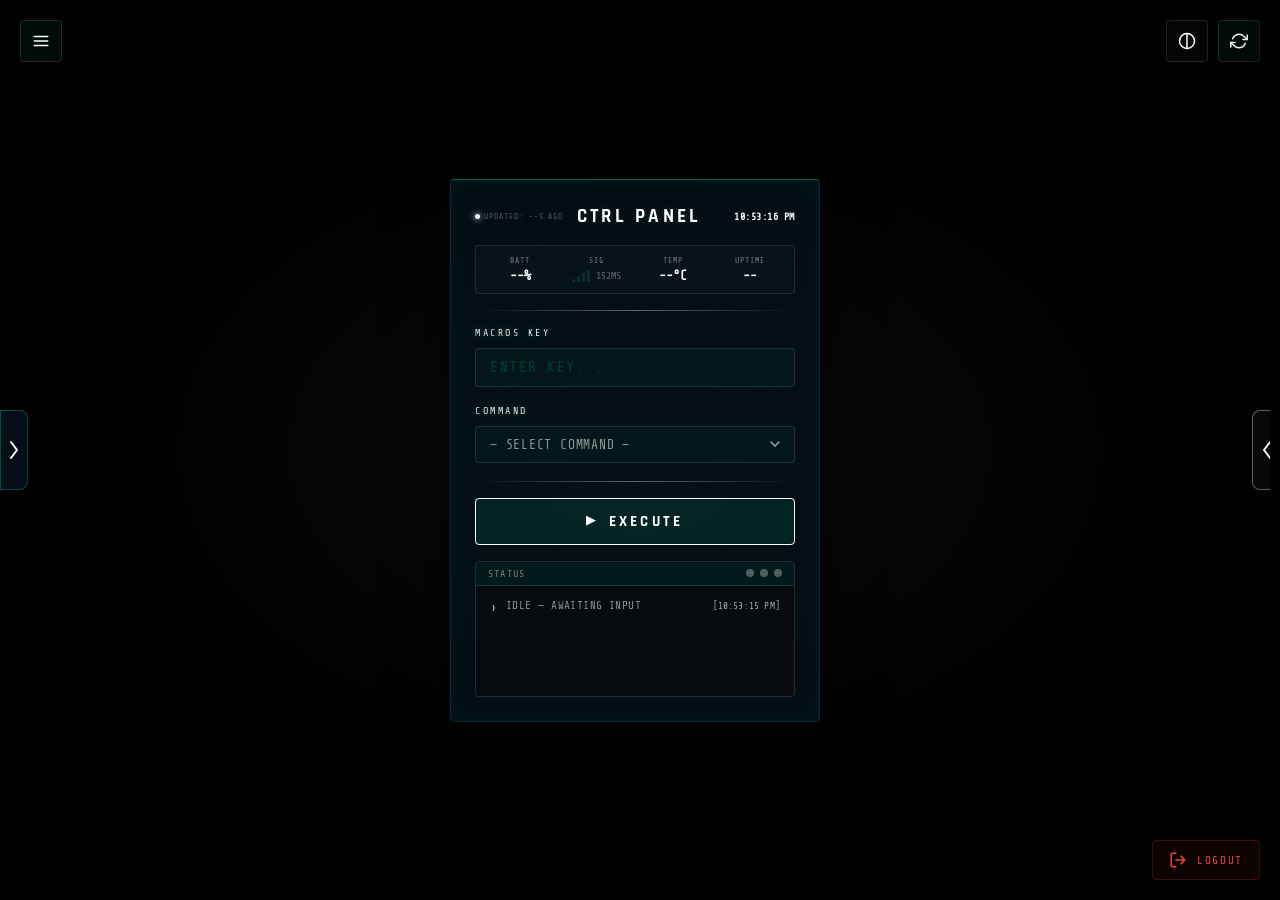
==== commit 117e489f: "style: link theme.js in HTML heads for static and Live Server compatibility" ====
--- a/home.html
+++ b/home.html
@@ -8,6 +8,7 @@
   <link href="https://fonts.googleapis.com/css2?family=Share+Tech+Mono&family=Rajdhani:wght@500;700&display=swap" rel="stylesheet">
   <link rel="icon" type="image/svg+xml" href="favicon.svg">
   <link rel="stylesheet" href="style.css">
+  <script src="/theme.js"></script>
   <style>
     @media (max-width: 768px) {
       html, body {
--- a/style.css
+++ b/style.css
@@ -31,6 +31,70 @@
   --ui:          'Rajdhani', sans-serif;
   --r:           4px;
   --ease:        cubic-bezier(0.4, 0, 0.2, 1);
+}
+
+/* ── Theme 2 (Modern Black + White) Overrides ─────────────────── */
+html.theme-modern, body.theme-modern {
+  --bg:          #000000;
+  --panel:       rgba(10, 10, 10, 0.85);
+  --border:      rgba(255, 255, 255, 0.12);
+  --border-hi:   rgba(255, 255, 255, 0.35);
+
+  --teal:        #ffffff;
+  --teal-dim:    rgba(255, 255, 255, 0.08);
+  --teal-glow:   rgba(255, 255, 255, 0.12);
+  --amber:       #a3a3a3;
+  --red:         #ef4444;
+
+  --text:        #ffffff;
+  --text-muted:  rgba(255, 255, 255, 0.55);
+  --text-label:  rgba(255, 255, 255, 0.45);
+}
+
+body.theme-modern .scanline {
+  display: none !important;
+}
+
+body.theme-modern #particleCanvas {
+  display: none !important;
+}
+
+body.theme-modern .bg-vignette {
+  background: 
+    radial-gradient(ellipse 60% 55% at 50% 50%, rgba(255, 255, 255, 0.05), transparent 70%),
+    radial-gradient(ellipse 100% 100% at 50% 50%, transparent 55%, rgba(0,0,0,0.98)) !important;
+}
+
+body.theme-modern .noise {
+  opacity: 0.015 !important;
+}
+
+body.theme-modern .dd-trigger.open,
+body.theme-modern .dd-menu,
+body.theme-modern .dd-search-wrap {
+  background: #0d0d0d !important;
+  border-color: rgba(255, 255, 255, 0.3) !important;
+}
+
+body.theme-modern #ddSearch {
+  background: rgba(255, 255, 255, 0.05) !important;
+  border-color: rgba(255, 255, 255, 0.15) !important;
+  color: #ffffff !important;
+}
+
+body.theme-modern .dd-item:hover,
+body.theme-modern .dd-item.focused {
+  background: rgba(255, 255, 255, 0.08) !important;
+  border-left-color: #ffffff !important;
+}
+
+body.theme-modern .hw-status-bar {
+  background: rgba(255, 255, 255, 0.02) !important;
+  border-color: rgba(255, 255, 255, 0.1) !important;
+}
+
+body.theme-modern .terminal-body {
+  background: rgba(10, 10, 10, 0.6) !important;
 }
 
 /* ── Background ─────────────────────────────────────────────── */
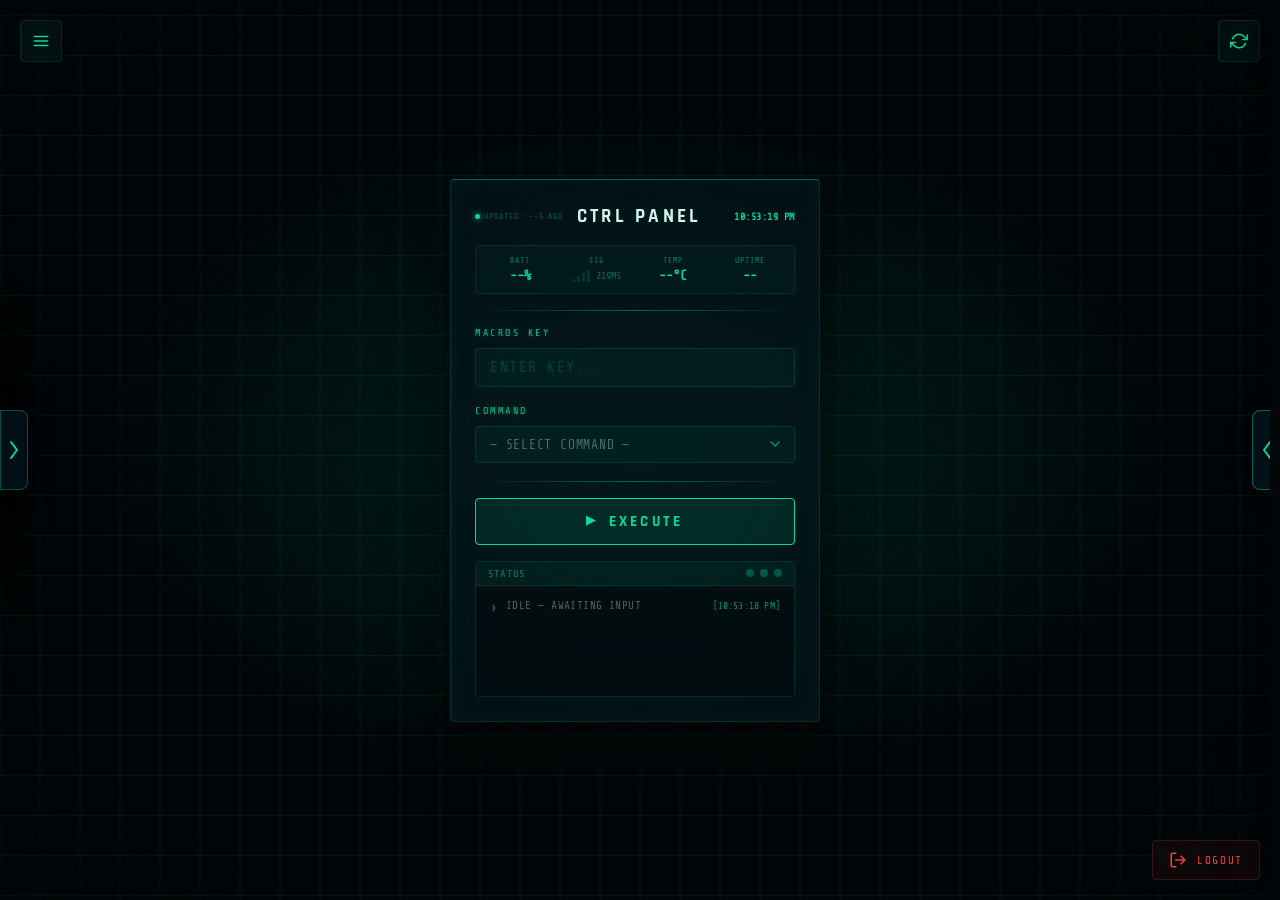
==== commit de3d632d: "Revert changes after 88c105e" ====
--- a/home.html
+++ b/home.html
@@ -8,7 +8,6 @@
   <link href="https://fonts.googleapis.com/css2?family=Share+Tech+Mono&family=Rajdhani:wght@500;700&display=swap" rel="stylesheet">
   <link rel="icon" type="image/svg+xml" href="favicon.svg">
   <link rel="stylesheet" href="style.css">
-  <script src="/theme.js"></script>
   <style>
     @media (max-width: 768px) {
       html, body {
--- a/style.css
+++ b/style.css
@@ -31,70 +31,6 @@
   --ui:          'Rajdhani', sans-serif;
   --r:           4px;
   --ease:        cubic-bezier(0.4, 0, 0.2, 1);
-}
-
-/* ── Theme 2 (Modern Black + White) Overrides ─────────────────── */
-html.theme-modern, body.theme-modern {
-  --bg:          #000000;
-  --panel:       rgba(10, 10, 10, 0.85);
-  --border:      rgba(255, 255, 255, 0.12);
-  --border-hi:   rgba(255, 255, 255, 0.35);
-
-  --teal:        #ffffff;
-  --teal-dim:    rgba(255, 255, 255, 0.08);
-  --teal-glow:   rgba(255, 255, 255, 0.12);
-  --amber:       #a3a3a3;
-  --red:         #ef4444;
-
-  --text:        #ffffff;
-  --text-muted:  rgba(255, 255, 255, 0.55);
-  --text-label:  rgba(255, 255, 255, 0.45);
-}
-
-body.theme-modern .scanline {
-  display: none !important;
-}
-
-body.theme-modern #particleCanvas {
-  display: none !important;
-}
-
-body.theme-modern .bg-vignette {
-  background: 
-    radial-gradient(ellipse 60% 55% at 50% 50%, rgba(255, 255, 255, 0.05), transparent 70%),
-    radial-gradient(ellipse 100% 100% at 50% 50%, transparent 55%, rgba(0,0,0,0.98)) !important;
-}
-
-body.theme-modern .noise {
-  opacity: 0.015 !important;
-}
-
-body.theme-modern .dd-trigger.open,
-body.theme-modern .dd-menu,
-body.theme-modern .dd-search-wrap {
-  background: #0d0d0d !important;
-  border-color: rgba(255, 255, 255, 0.3) !important;
-}
-
-body.theme-modern #ddSearch {
-  background: rgba(255, 255, 255, 0.05) !important;
-  border-color: rgba(255, 255, 255, 0.15) !important;
-  color: #ffffff !important;
-}
-
-body.theme-modern .dd-item:hover,
-body.theme-modern .dd-item.focused {
-  background: rgba(255, 255, 255, 0.08) !important;
-  border-left-color: #ffffff !important;
-}
-
-body.theme-modern .hw-status-bar {
-  background: rgba(255, 255, 255, 0.02) !important;
-  border-color: rgba(255, 255, 255, 0.1) !important;
-}
-
-body.theme-modern .terminal-body {
-  background: rgba(10, 10, 10, 0.6) !important;
 }
 
 /* ── Background ─────────────────────────────────────────────── */
